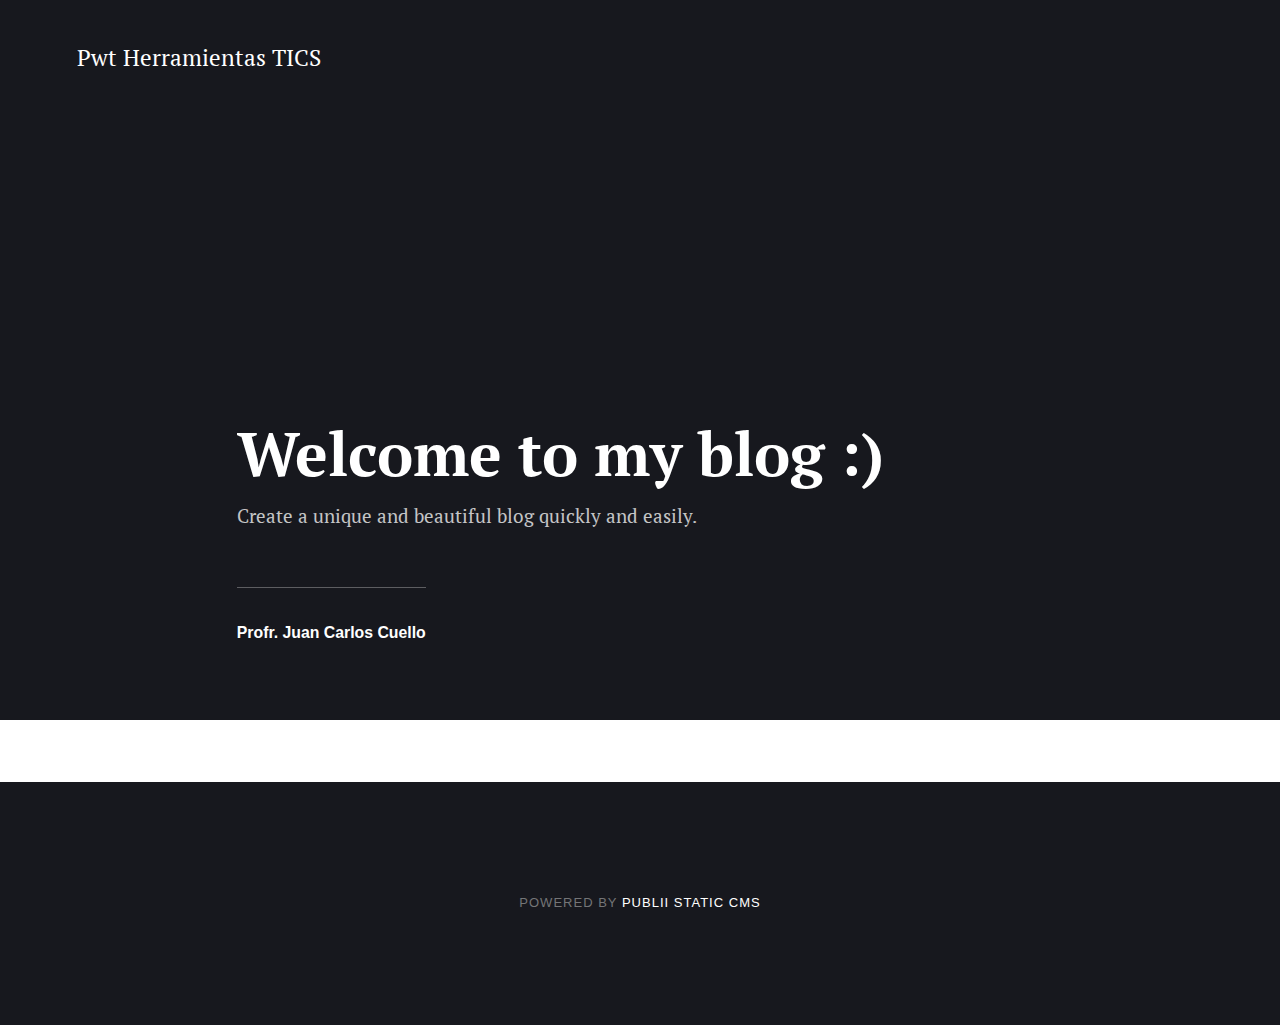
==== index.html @ ab196bc4 "Updated from Publii" ====
<!DOCTYPE html><html lang="es"><head><meta charset="utf-8"><meta http-equiv="X-UA-Compatible" content="IE=edge"><meta name="viewport" content="width=device-width,initial-scale=1"><title>Pwt Herramientas TICS</title><meta name="robots" content="noindex,nofollow"><meta name="generator" content="Publii Open-Source CMS for Static Site"><link rel="amphtml" href="https://pwtherramientastic.github.io/amp/"><link type="application/atom+xml" rel="alternate" href="https://pwtherramientastic.github.io/feed.xml"><meta property="og:title" content="Pwt Herramientas TICS"><meta property="og:site_name" content="Pwt Herramientas TICS"><meta property="og:description" content=""><meta property="og:url" content="https://pwtherramientastic.github.io/"><meta property="og:type" content="website"><link rel="preconnect" href="https://fonts.gstatic.com/" crossorigin><link href="https://fonts.googleapis.com/css?family=PT+Serif:400,700&amp;subset=latin-ext" rel="stylesheet"><style>h1,h2,h3,h4,h5,h6,.btn,[type=button],[type=submit],button,.navbar .navbar__menu li,.navbar_mobile_sidebar .navbar__menu li,.feed__author,.post__tag,.post__share>a span,.post__nav-link>span,.footer{font-family:-apple-system,BlinkMacSystemFont,"Segoe UI",Roboto,Oxygen,Ubuntu,Cantarell,"Fira Sans","Droid Sans","Helvetica Neue",Arial,sans-serif,"Apple Color Emoji","Segoe UI Emoji","Segoe UI Symbol"}body,h1,.h1,blockquote,.search__input,.author__name,.author__info>p,.feed__item h2,.post__nav-link{font-family:'PT Serif',Georgia,"Times New Roman",Times,serif}</style><link rel="stylesheet" href="https://pwtherramientastic.github.io/assets/css/style.css?v=fe16292bf34363d5abb03acaf9f39575"><script type="application/ld+json">{"@context":"http://schema.org","@type":"Organization","name":"Pwt Herramientas TICS","url":"https://pwtherramientastic.github.io/"}</script><script async src="https://pwtherramientastic.github.io/assets/js/lazysizes.min.js?v=147e00ada76b65f2883e072a5f738644"></script></head><body><div class="site-container"><header class="top" id="js-header"><a class="logo" href="https://pwtherramientastic.github.io/">Pwt Herramientas TICS</a><div class="search"><div class="search__overlay js-search-overlay"><div class="search__overlay-inner"><form action="https://pwtherramientastic.github.io/search.html" class="search__form"><input class="search__input js-search-input" type="search" name="q" placeholder="search..." autofocus="autofocus"></form><button class="search__close js-search-close" aria-label="Close">Close</button></div></div><button class="search__btn js-search-btn" aria-label="Search"><svg role="presentation" focusable="false"><use xlink:href="https://pwtherramientastic.github.io/assets/svg/svg-map.svg#search"/></svg></button></div></header><main><div class="hero"><header class="hero__content"><div class="wrapper"><h1>Welcome to my blog :)</h1><p>Create a unique and beautiful blog quickly and easily.</p><div class="post__meta post__meta--author"><a href="https://pwtherramientastic.github.io/authors/profr-juan-carlos-cuello/" class="feed__author invert">Profr. Juan Carlos Cuello</a></div></div></header></div><div class="feed"></div></main><footer class="footer"><div class="footer__copyright">Powered by <a href="https://getpublii.com" target="_blank" rel="nofollow noopener">Publii Static CMS</a></div><button class="footer__bttop js-footer__bttop" aria-label="Back to top"><svg><title>Back to top</title><use xlink:href="https://pwtherramientastic.github.io/assets/svg/svg-map.svg#toparrow"/></svg></button></footer></div><script>window.publiiThemeMenuConfig = {    
        mobileMenuMode: 'sidebar',
        animationSpeed: 300,
        submenuWidth: 'auto',
        doubleClickTime: 500,
        mobileMenuExpandableSubmenus: true, 
        relatedContainerForOverlayMenuSelector: '.top',
   };</script><script defer="defer" src="https://pwtherramientastic.github.io/assets/js/scripts.min.js?v=205f40927e4a45297a0b266e50ad78d5"></script><script>var lazyFeaturedImage=function lazyFeaturedImage(){var b=document.querySelectorAll(".hero__image-img");for(var a=0;a<b.length;a++){var c=b[a];c.addEventListener("lazyloaded",function(f){var d=f.target.parentNode;d.classList.add("hero__image--overlay")})}};lazyFeaturedImage();</script></body></html>
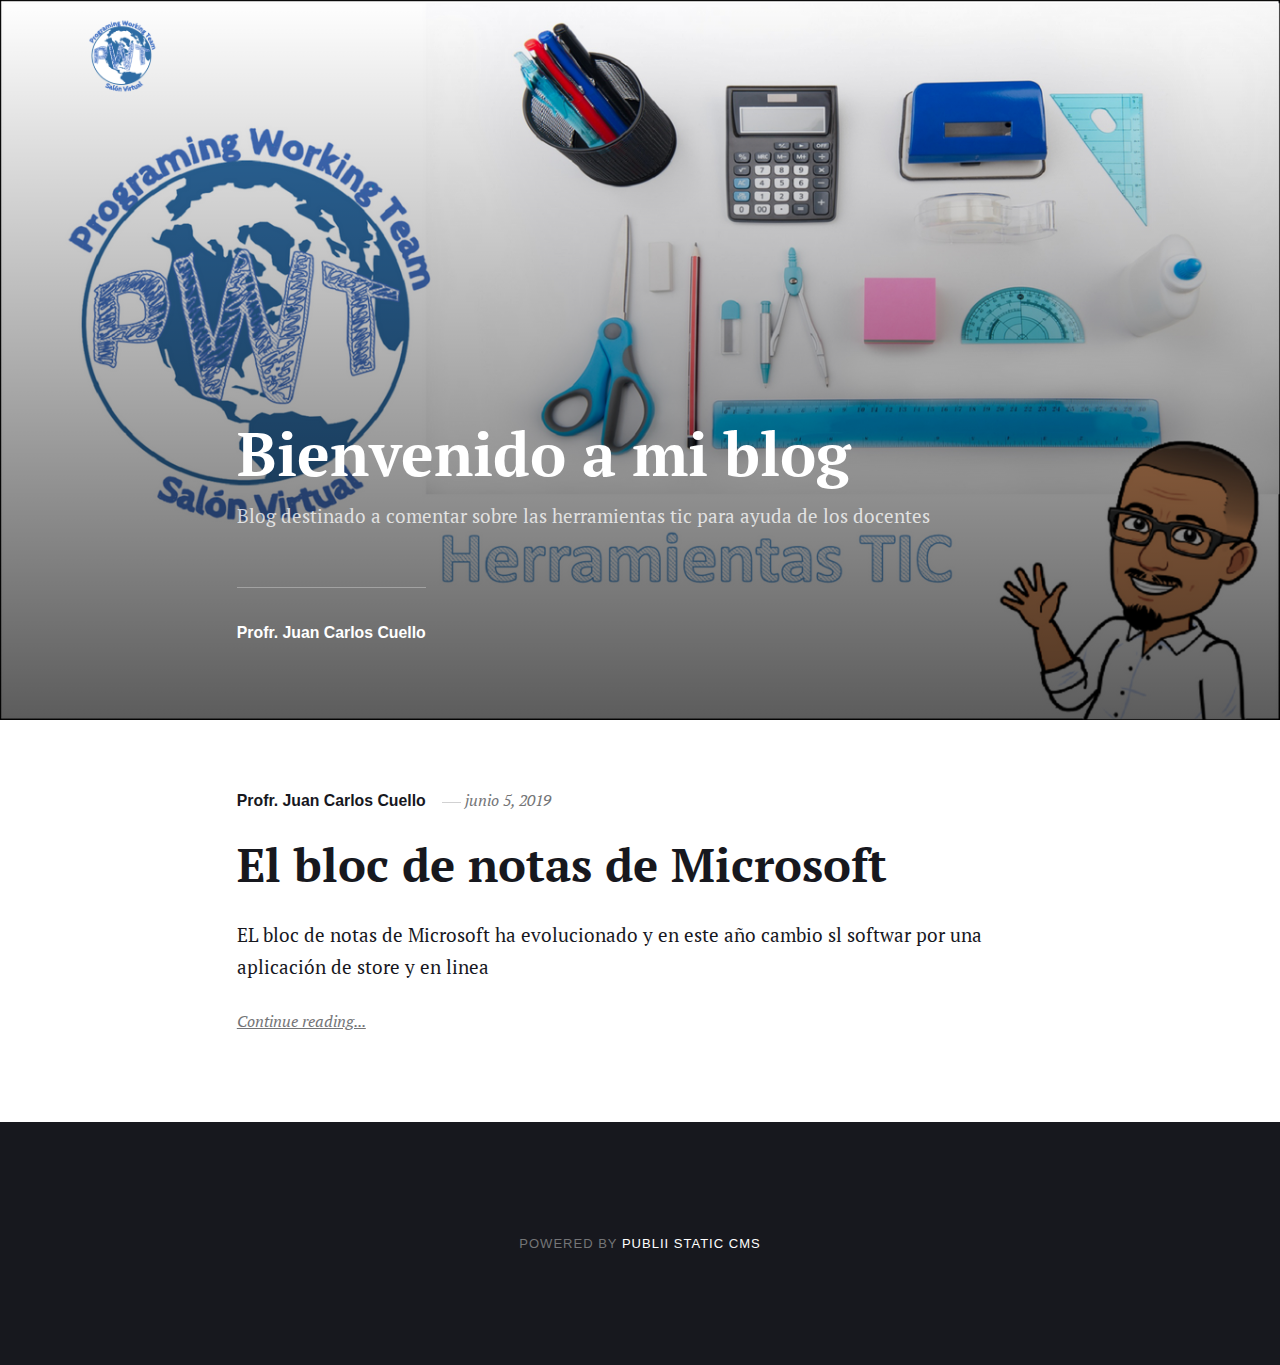
==== commit 823d502c: "Updated from Publii" ====
--- a/index.html
+++ b/index.html
@@ -1,4 +1,4 @@
-<!DOCTYPE html><html lang="es"><head><meta charset="utf-8"><meta http-equiv="X-UA-Compatible" content="IE=edge"><meta name="viewport" content="width=device-width,initial-scale=1"><title>Pwt Herramientas TICS</title><meta name="robots" content="noindex,nofollow"><meta name="generator" content="Publii Open-Source CMS for Static Site"><link rel="amphtml" href="https://pwtherramientastic.github.io/amp/"><link type="application/atom+xml" rel="alternate" href="https://pwtherramientastic.github.io/feed.xml"><meta property="og:title" content="Pwt Herramientas TICS"><meta property="og:site_name" content="Pwt Herramientas TICS"><meta property="og:description" content=""><meta property="og:url" content="https://pwtherramientastic.github.io/"><meta property="og:type" content="website"><link rel="preconnect" href="https://fonts.gstatic.com/" crossorigin><link href="https://fonts.googleapis.com/css?family=PT+Serif:400,700&amp;subset=latin-ext" rel="stylesheet"><style>h1,h2,h3,h4,h5,h6,.btn,[type=button],[type=submit],button,.navbar .navbar__menu li,.navbar_mobile_sidebar .navbar__menu li,.feed__author,.post__tag,.post__share>a span,.post__nav-link>span,.footer{font-family:-apple-system,BlinkMacSystemFont,"Segoe UI",Roboto,Oxygen,Ubuntu,Cantarell,"Fira Sans","Droid Sans","Helvetica Neue",Arial,sans-serif,"Apple Color Emoji","Segoe UI Emoji","Segoe UI Symbol"}body,h1,.h1,blockquote,.search__input,.author__name,.author__info>p,.feed__item h2,.post__nav-link{font-family:'PT Serif',Georgia,"Times New Roman",Times,serif}</style><link rel="stylesheet" href="https://pwtherramientastic.github.io/assets/css/style.css?v=fe16292bf34363d5abb03acaf9f39575"><script type="application/ld+json">{"@context":"http://schema.org","@type":"Organization","name":"Pwt Herramientas TICS","url":"https://pwtherramientastic.github.io/"}</script><script async src="https://pwtherramientastic.github.io/assets/js/lazysizes.min.js?v=147e00ada76b65f2883e072a5f738644"></script></head><body><div class="site-container"><header class="top" id="js-header"><a class="logo" href="https://pwtherramientastic.github.io/">Pwt Herramientas TICS</a><div class="search"><div class="search__overlay js-search-overlay"><div class="search__overlay-inner"><form action="https://pwtherramientastic.github.io/search.html" class="search__form"><input class="search__input js-search-input" type="search" name="q" placeholder="search..." autofocus="autofocus"></form><button class="search__close js-search-close" aria-label="Close">Close</button></div></div><button class="search__btn js-search-btn" aria-label="Search"><svg role="presentation" focusable="false"><use xlink:href="https://pwtherramientastic.github.io/assets/svg/svg-map.svg#search"/></svg></button></div></header><main><div class="hero"><header class="hero__content"><div class="wrapper"><h1>Welcome to my blog :)</h1><p>Create a unique and beautiful blog quickly and easily.</p><div class="post__meta post__meta--author"><a href="https://pwtherramientastic.github.io/authors/profr-juan-carlos-cuello/" class="feed__author invert">Profr. Juan Carlos Cuello</a></div></div></header></div><div class="feed"></div></main><footer class="footer"><div class="footer__copyright">Powered by <a href="https://getpublii.com" target="_blank" rel="nofollow noopener">Publii Static CMS</a></div><button class="footer__bttop js-footer__bttop" aria-label="Back to top"><svg><title>Back to top</title><use xlink:href="https://pwtherramientastic.github.io/assets/svg/svg-map.svg#toparrow"/></svg></button></footer></div><script>window.publiiThemeMenuConfig = {    
+<!DOCTYPE html><html lang="es"><head><meta charset="utf-8"><meta http-equiv="X-UA-Compatible" content="IE=edge"><meta name="viewport" content="width=device-width,initial-scale=1"><title>Pwt Herramientas TICS</title><meta name="robots" content="noindex,nofollow"><meta name="generator" content="Publii Open-Source CMS for Static Site"><link rel="amphtml" href="https://pwtherramientastic.github.io/amp/"><link type="application/atom+xml" rel="alternate" href="https://pwtherramientastic.github.io/feed.xml"><meta property="og:title" content="Pwt Herramientas TICS"><meta property="og:image" content="https://pwtherramientastic.github.io/media/website/Logo-PWT.png"><meta property="og:site_name" content="Pwt Herramientas TICS"><meta property="og:description" content=""><meta property="og:url" content="https://pwtherramientastic.github.io/"><meta property="og:type" content="website"><link rel="preconnect" href="https://fonts.gstatic.com/" crossorigin><link href="https://fonts.googleapis.com/css?family=PT+Serif:400,700&amp;subset=latin-ext" rel="stylesheet"><style>h1,h2,h3,h4,h5,h6,.btn,[type=button],[type=submit],button,.navbar .navbar__menu li,.navbar_mobile_sidebar .navbar__menu li,.feed__author,.post__tag,.post__share>a span,.post__nav-link>span,.footer{font-family:-apple-system,BlinkMacSystemFont,"Segoe UI",Roboto,Oxygen,Ubuntu,Cantarell,"Fira Sans","Droid Sans","Helvetica Neue",Arial,sans-serif,"Apple Color Emoji","Segoe UI Emoji","Segoe UI Symbol"}body,h1,.h1,blockquote,.search__input,.author__name,.author__info>p,.feed__item h2,.post__nav-link{font-family:'PT Serif',Georgia,"Times New Roman",Times,serif}</style><link rel="stylesheet" href="https://pwtherramientastic.github.io/assets/css/style.css?v=75b7ea2cc1e53d8398a0baf6e3d486b5"><script type="application/ld+json">{"@context":"http://schema.org","@type":"Organization","name":"Pwt Herramientas TICS","logo":"https://pwtherramientastic.github.io/media/website/Logo-PWT.png","url":"https://pwtherramientastic.github.io/"}</script><script async src="https://pwtherramientastic.github.io/assets/js/lazysizes.min.js?v=147e00ada76b65f2883e072a5f738644"></script></head><body><div class="site-container"><header class="top" id="js-header"><a class="logo" href="https://pwtherramientastic.github.io/"><img src="https://pwtherramientastic.github.io/media/website/Logo-PWT.png" alt="Pwt Herramientas TICS"></a></header><main><div class="hero"><div class="hero__image"><img class="hero__image-img lazyload" src="https://pwtherramientastic.github.io/media/website/Banner-Herramientas-TIC-1.png" srcset="https://pwtherramientastic.github.io/media/website/responsive/Banner-Herramientas-TIC-1-xs.png 300w, https://pwtherramientastic.github.io/media/website/responsive/Banner-Herramientas-TIC-1-sm.png 480w, https://pwtherramientastic.github.io/media/website/responsive/Banner-Herramientas-TIC-1-md.png 768w, https://pwtherramientastic.github.io/media/website/responsive/Banner-Herramientas-TIC-1-lg.png 1024w, https://pwtherramientastic.github.io/media/website/responsive/Banner-Herramientas-TIC-1-xl.png 1360w, https://pwtherramientastic.github.io/media/website/responsive/Banner-Herramientas-TIC-1-2xl.png 1600w" sizes="(max-width: 1600px) 100vw, 1600px" data-sizes="auto" alt=""></div><header class="hero__content"><div class="wrapper"><h1>Bienvenido a mi blog</h1><p>Blog destinado a comentar sobre las herramientas tic para ayuda de los docentes</p><div class="post__meta post__meta--author"><a href="https://pwtherramientastic.github.io/authors/profr-juan-carlos-cuello/" class="feed__author invert">Profr. Juan Carlos Cuello</a></div></div></header></div><div class="feed"><article class="feed__item"><header class="wrapper"><div class="feed__meta"><a href="https://pwtherramientastic.github.io/authors/profr-juan-carlos-cuello/" class="feed__author invert">Profr. Juan Carlos Cuello</a> <time datetime="2019-06-05T14:47" class="feed__date">junio 5, 2019</time></div><h2><a href="https://pwtherramientastic.github.io/el-bloc-de-notas-de-microsoft.html" class="invert">El bloc de notas de Microsoft</a></h2></header><div class="wrapper"><p>EL bloc de notas de Microsoft ha evolucionado y en este año cambio sl softwar por una aplicación de store y en linea</p><a href="https://pwtherramientastic.github.io/el-bloc-de-notas-de-microsoft.html" class="readmore feed__readmore invert">Continue reading...</a></div></article></div></main><footer class="footer"><div class="footer__copyright">Powered by <a href="https://getpublii.com" target="_blank" rel="nofollow noopener noreferrer">Publii Static CMS</a></div><button class="footer__bttop js-footer__bttop" aria-label="Back to top"><svg><title>Back to top</title><use xlink:href="https://pwtherramientastic.github.io/assets/svg/svg-map.svg#toparrow"/></svg></button></footer></div><script>window.publiiThemeMenuConfig = {    
         mobileMenuMode: 'sidebar',
         animationSpeed: 300,
         submenuWidth: 'auto',
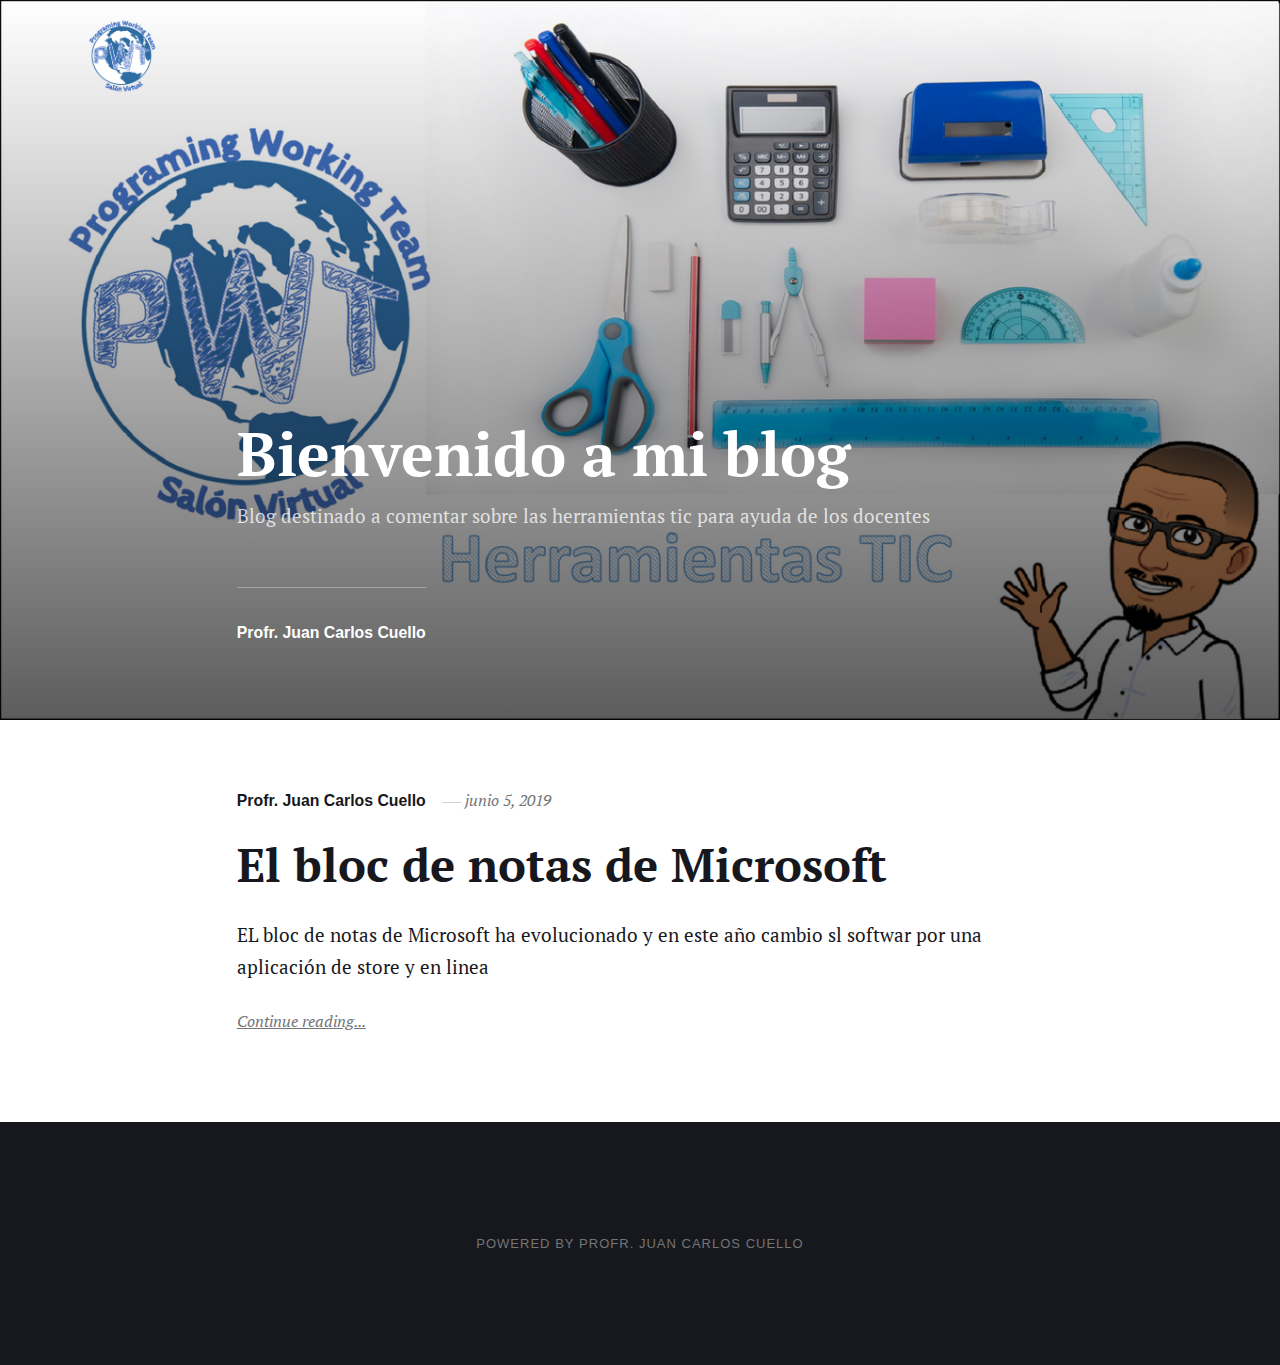
==== commit 07a90da4: "Updated from Publii" ====
--- a/index.html
+++ b/index.html
@@ -1,4 +1,4 @@
-<!DOCTYPE html><html lang="es"><head><meta charset="utf-8"><meta http-equiv="X-UA-Compatible" content="IE=edge"><meta name="viewport" content="width=device-width,initial-scale=1"><title>Pwt Herramientas TICS</title><meta name="robots" content="noindex,nofollow"><meta name="generator" content="Publii Open-Source CMS for Static Site"><link rel="amphtml" href="https://pwtherramientastic.github.io/amp/"><link type="application/atom+xml" rel="alternate" href="https://pwtherramientastic.github.io/feed.xml"><meta property="og:title" content="Pwt Herramientas TICS"><meta property="og:image" content="https://pwtherramientastic.github.io/media/website/Logo-PWT.png"><meta property="og:site_name" content="Pwt Herramientas TICS"><meta property="og:description" content=""><meta property="og:url" content="https://pwtherramientastic.github.io/"><meta property="og:type" content="website"><link rel="preconnect" href="https://fonts.gstatic.com/" crossorigin><link href="https://fonts.googleapis.com/css?family=PT+Serif:400,700&amp;subset=latin-ext" rel="stylesheet"><style>h1,h2,h3,h4,h5,h6,.btn,[type=button],[type=submit],button,.navbar .navbar__menu li,.navbar_mobile_sidebar .navbar__menu li,.feed__author,.post__tag,.post__share>a span,.post__nav-link>span,.footer{font-family:-apple-system,BlinkMacSystemFont,"Segoe UI",Roboto,Oxygen,Ubuntu,Cantarell,"Fira Sans","Droid Sans","Helvetica Neue",Arial,sans-serif,"Apple Color Emoji","Segoe UI Emoji","Segoe UI Symbol"}body,h1,.h1,blockquote,.search__input,.author__name,.author__info>p,.feed__item h2,.post__nav-link{font-family:'PT Serif',Georgia,"Times New Roman",Times,serif}</style><link rel="stylesheet" href="https://pwtherramientastic.github.io/assets/css/style.css?v=75b7ea2cc1e53d8398a0baf6e3d486b5"><script type="application/ld+json">{"@context":"http://schema.org","@type":"Organization","name":"Pwt Herramientas TICS","logo":"https://pwtherramientastic.github.io/media/website/Logo-PWT.png","url":"https://pwtherramientastic.github.io/"}</script><script async src="https://pwtherramientastic.github.io/assets/js/lazysizes.min.js?v=147e00ada76b65f2883e072a5f738644"></script></head><body><div class="site-container"><header class="top" id="js-header"><a class="logo" href="https://pwtherramientastic.github.io/"><img src="https://pwtherramientastic.github.io/media/website/Logo-PWT.png" alt="Pwt Herramientas TICS"></a></header><main><div class="hero"><div class="hero__image"><img class="hero__image-img lazyload" src="https://pwtherramientastic.github.io/media/website/Banner-Herramientas-TIC-1.png" srcset="https://pwtherramientastic.github.io/media/website/responsive/Banner-Herramientas-TIC-1-xs.png 300w, https://pwtherramientastic.github.io/media/website/responsive/Banner-Herramientas-TIC-1-sm.png 480w, https://pwtherramientastic.github.io/media/website/responsive/Banner-Herramientas-TIC-1-md.png 768w, https://pwtherramientastic.github.io/media/website/responsive/Banner-Herramientas-TIC-1-lg.png 1024w, https://pwtherramientastic.github.io/media/website/responsive/Banner-Herramientas-TIC-1-xl.png 1360w, https://pwtherramientastic.github.io/media/website/responsive/Banner-Herramientas-TIC-1-2xl.png 1600w" sizes="(max-width: 1600px) 100vw, 1600px" data-sizes="auto" alt=""></div><header class="hero__content"><div class="wrapper"><h1>Bienvenido a mi blog</h1><p>Blog destinado a comentar sobre las herramientas tic para ayuda de los docentes</p><div class="post__meta post__meta--author"><a href="https://pwtherramientastic.github.io/authors/profr-juan-carlos-cuello/" class="feed__author invert">Profr. Juan Carlos Cuello</a></div></div></header></div><div class="feed"><article class="feed__item"><header class="wrapper"><div class="feed__meta"><a href="https://pwtherramientastic.github.io/authors/profr-juan-carlos-cuello/" class="feed__author invert">Profr. Juan Carlos Cuello</a> <time datetime="2019-06-05T14:47" class="feed__date">junio 5, 2019</time></div><h2><a href="https://pwtherramientastic.github.io/el-bloc-de-notas-de-microsoft.html" class="invert">El bloc de notas de Microsoft</a></h2></header><div class="wrapper"><p>EL bloc de notas de Microsoft ha evolucionado y en este año cambio sl softwar por una aplicación de store y en linea</p><a href="https://pwtherramientastic.github.io/el-bloc-de-notas-de-microsoft.html" class="readmore feed__readmore invert">Continue reading...</a></div></article></div></main><footer class="footer"><div class="footer__copyright">Powered by <a href="https://getpublii.com" target="_blank" rel="nofollow noopener noreferrer">Publii Static CMS</a></div><button class="footer__bttop js-footer__bttop" aria-label="Back to top"><svg><title>Back to top</title><use xlink:href="https://pwtherramientastic.github.io/assets/svg/svg-map.svg#toparrow"/></svg></button></footer></div><script>window.publiiThemeMenuConfig = {    
+<!DOCTYPE html><html lang="es"><head><meta charset="utf-8"><meta http-equiv="X-UA-Compatible" content="IE=edge"><meta name="viewport" content="width=device-width,initial-scale=1"><title>Pwt Herramientas TICS</title><meta name="robots" content="noindex,nofollow"><meta name="generator" content="Publii Open-Source CMS for Static Site"><link rel="amphtml" href="https://pwtherramientastic.github.io/amp/"><link type="application/atom+xml" rel="alternate" href="https://pwtherramientastic.github.io/feed.xml"><meta property="og:title" content="Pwt Herramientas TICS"><meta property="og:image" content="https://pwtherramientastic.github.io/media/website/Logo-PWT.png"><meta property="og:site_name" content="Pwt Herramientas TICS"><meta property="og:description" content=""><meta property="og:url" content="https://pwtherramientastic.github.io/"><meta property="og:type" content="website"><link rel="preconnect" href="https://fonts.gstatic.com/" crossorigin><link href="https://fonts.googleapis.com/css?family=PT+Serif:400,700&amp;subset=latin-ext" rel="stylesheet"><style>h1,h2,h3,h4,h5,h6,.btn,[type=button],[type=submit],button,.navbar .navbar__menu li,.navbar_mobile_sidebar .navbar__menu li,.feed__author,.post__tag,.post__share>a span,.post__nav-link>span,.footer{font-family:-apple-system,BlinkMacSystemFont,"Segoe UI",Roboto,Oxygen,Ubuntu,Cantarell,"Fira Sans","Droid Sans","Helvetica Neue",Arial,sans-serif,"Apple Color Emoji","Segoe UI Emoji","Segoe UI Symbol"}body,h1,.h1,blockquote,.search__input,.author__name,.author__info>p,.feed__item h2,.post__nav-link{font-family:'PT Serif',Georgia,"Times New Roman",Times,serif}</style><link rel="stylesheet" href="https://pwtherramientastic.github.io/assets/css/style.css?v=75b7ea2cc1e53d8398a0baf6e3d486b5"><script type="application/ld+json">{"@context":"http://schema.org","@type":"Organization","name":"Pwt Herramientas TICS","logo":"https://pwtherramientastic.github.io/media/website/Logo-PWT.png","url":"https://pwtherramientastic.github.io/"}</script><script async src="https://pwtherramientastic.github.io/assets/js/lazysizes.min.js?v=147e00ada76b65f2883e072a5f738644"></script></head><body><div class="site-container"><header class="top" id="js-header"><a class="logo" href="https://pwtherramientastic.github.io/"><img src="https://pwtherramientastic.github.io/media/website/Logo-PWT.png" alt="Pwt Herramientas TICS"></a></header><main><div class="hero"><div class="hero__image"><img class="hero__image-img lazyload" src="https://pwtherramientastic.github.io/media/website/Banner-Herramientas-TIC-1.png" srcset="https://pwtherramientastic.github.io/media/website/responsive/Banner-Herramientas-TIC-1-xs.png 300w, https://pwtherramientastic.github.io/media/website/responsive/Banner-Herramientas-TIC-1-sm.png 480w, https://pwtherramientastic.github.io/media/website/responsive/Banner-Herramientas-TIC-1-md.png 768w, https://pwtherramientastic.github.io/media/website/responsive/Banner-Herramientas-TIC-1-lg.png 1024w, https://pwtherramientastic.github.io/media/website/responsive/Banner-Herramientas-TIC-1-xl.png 1360w, https://pwtherramientastic.github.io/media/website/responsive/Banner-Herramientas-TIC-1-2xl.png 1600w" sizes="(max-width: 1600px) 100vw, 1600px" data-sizes="auto" alt=""></div><header class="hero__content"><div class="wrapper"><h1>Bienvenido a mi blog</h1><p>Blog destinado a comentar sobre las herramientas tic para ayuda de los docentes</p><div class="post__meta post__meta--author"><a href="https://pwtherramientastic.github.io/authors/profr-juan-carlos-cuello/" class="feed__author invert">Profr. Juan Carlos Cuello</a></div></div></header></div><div class="feed"><article class="feed__item"><header class="wrapper"><div class="feed__meta"><a href="https://pwtherramientastic.github.io/authors/profr-juan-carlos-cuello/" class="feed__author invert">Profr. Juan Carlos Cuello</a> <time datetime="2019-06-05T14:47" class="feed__date">junio 5, 2019</time></div><h2><a href="https://pwtherramientastic.github.io/el-bloc-de-notas-de-microsoft.html" class="invert">El bloc de notas de Microsoft</a></h2></header><div class="wrapper"><p>EL bloc de notas de Microsoft ha evolucionado y en este año cambio sl softwar por una aplicación de store y en linea</p><a href="https://pwtherramientastic.github.io/el-bloc-de-notas-de-microsoft.html" class="readmore feed__readmore invert">Continue reading...</a></div></article></div></main><footer class="footer"><div class="footer__copyright">Powered by Profr. Juan Carlos Cuello</div><button class="footer__bttop js-footer__bttop" aria-label="Back to top"><svg><title>Back to top</title><use xlink:href="https://pwtherramientastic.github.io/assets/svg/svg-map.svg#toparrow"/></svg></button></footer></div><script>window.publiiThemeMenuConfig = {    
         mobileMenuMode: 'sidebar',
         animationSpeed: 300,
         submenuWidth: 'auto',
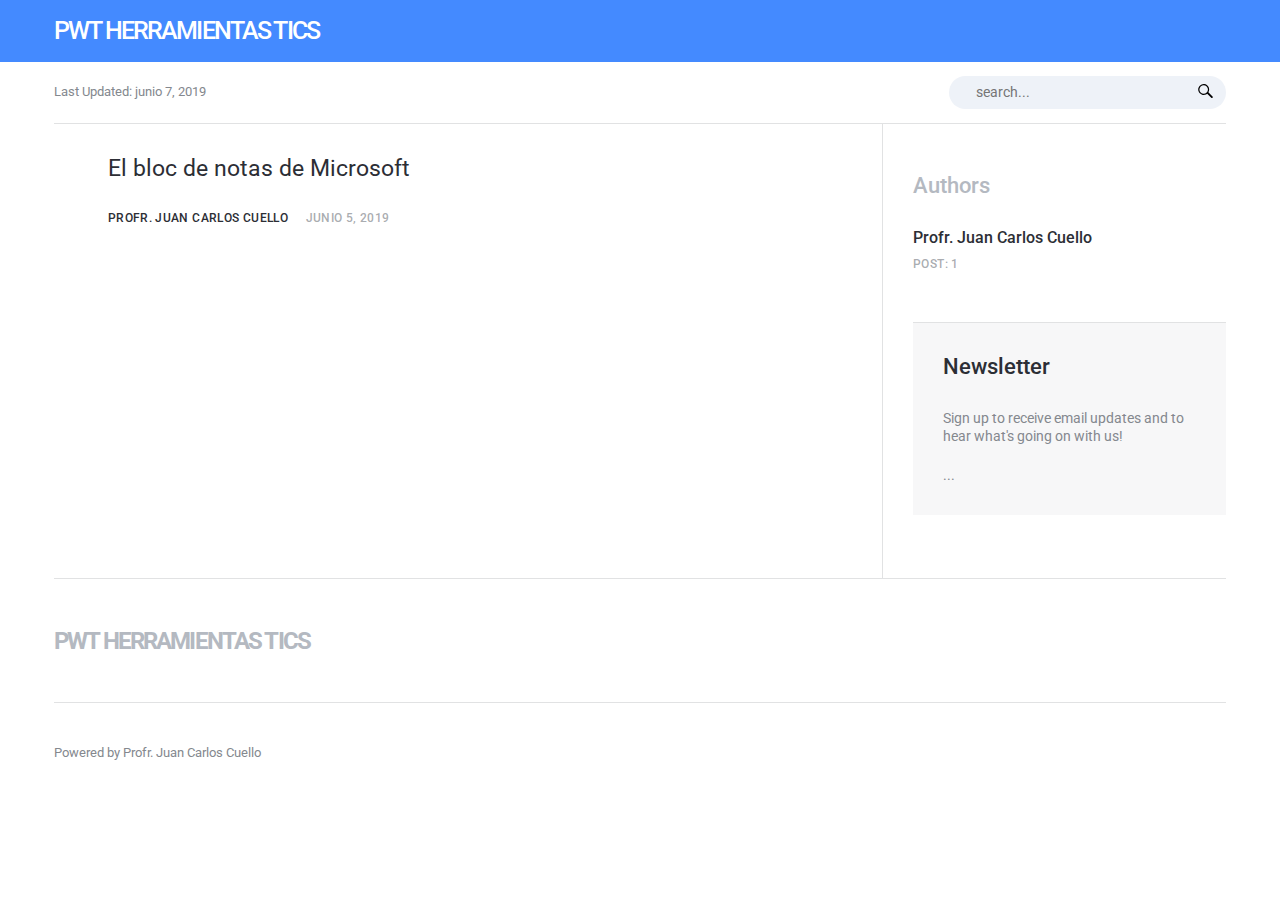
==== commit e6f0bc3f: "Updated from Publii" ====
--- a/index.html
+++ b/index.html
@@ -1,8 +1 @@
-<!DOCTYPE html><html lang="es"><head><meta charset="utf-8"><meta http-equiv="X-UA-Compatible" content="IE=edge"><meta name="viewport" content="width=device-width,initial-scale=1"><title>Pwt Herramientas TICS</title><meta name="robots" content="noindex,nofollow"><meta name="generator" content="Publii Open-Source CMS for Static Site"><link rel="amphtml" href="https://pwtherramientastic.github.io/amp/"><link type="application/atom+xml" rel="alternate" href="https://pwtherramientastic.github.io/feed.xml"><meta property="og:title" content="Pwt Herramientas TICS"><meta property="og:image" content="https://pwtherramientastic.github.io/media/website/Logo-PWT.png"><meta property="og:site_name" content="Pwt Herramientas TICS"><meta property="og:description" content=""><meta property="og:url" content="https://pwtherramientastic.github.io/"><meta property="og:type" content="website"><link rel="preconnect" href="https://fonts.gstatic.com/" crossorigin><link href="https://fonts.googleapis.com/css?family=PT+Serif:400,700&amp;subset=latin-ext" rel="stylesheet"><style>h1,h2,h3,h4,h5,h6,.btn,[type=button],[type=submit],button,.navbar .navbar__menu li,.navbar_mobile_sidebar .navbar__menu li,.feed__author,.post__tag,.post__share>a span,.post__nav-link>span,.footer{font-family:-apple-system,BlinkMacSystemFont,"Segoe UI",Roboto,Oxygen,Ubuntu,Cantarell,"Fira Sans","Droid Sans","Helvetica Neue",Arial,sans-serif,"Apple Color Emoji","Segoe UI Emoji","Segoe UI Symbol"}body,h1,.h1,blockquote,.search__input,.author__name,.author__info>p,.feed__item h2,.post__nav-link{font-family:'PT Serif',Georgia,"Times New Roman",Times,serif}</style><link rel="stylesheet" href="https://pwtherramientastic.github.io/assets/css/style.css?v=75b7ea2cc1e53d8398a0baf6e3d486b5"><script type="application/ld+json">{"@context":"http://schema.org","@type":"Organization","name":"Pwt Herramientas TICS","logo":"https://pwtherramientastic.github.io/media/website/Logo-PWT.png","url":"https://pwtherramientastic.github.io/"}</script><script async src="https://pwtherramientastic.github.io/assets/js/lazysizes.min.js?v=147e00ada76b65f2883e072a5f738644"></script></head><body><div class="site-container"><header class="top" id="js-header"><a class="logo" href="https://pwtherramientastic.github.io/"><img src="https://pwtherramientastic.github.io/media/website/Logo-PWT.png" alt="Pwt Herramientas TICS"></a></header><main><div class="hero"><div class="hero__image"><img class="hero__image-img lazyload" src="https://pwtherramientastic.github.io/media/website/Banner-Herramientas-TIC-1.png" srcset="https://pwtherramientastic.github.io/media/website/responsive/Banner-Herramientas-TIC-1-xs.png 300w, https://pwtherramientastic.github.io/media/website/responsive/Banner-Herramientas-TIC-1-sm.png 480w, https://pwtherramientastic.github.io/media/website/responsive/Banner-Herramientas-TIC-1-md.png 768w, https://pwtherramientastic.github.io/media/website/responsive/Banner-Herramientas-TIC-1-lg.png 1024w, https://pwtherramientastic.github.io/media/website/responsive/Banner-Herramientas-TIC-1-xl.png 1360w, https://pwtherramientastic.github.io/media/website/responsive/Banner-Herramientas-TIC-1-2xl.png 1600w" sizes="(max-width: 1600px) 100vw, 1600px" data-sizes="auto" alt=""></div><header class="hero__content"><div class="wrapper"><h1>Bienvenido a mi blog</h1><p>Blog destinado a comentar sobre las herramientas tic para ayuda de los docentes</p><div class="post__meta post__meta--author"><a href="https://pwtherramientastic.github.io/authors/profr-juan-carlos-cuello/" class="feed__author invert">Profr. Juan Carlos Cuello</a></div></div></header></div><div class="feed"><article class="feed__item"><header class="wrapper"><div class="feed__meta"><a href="https://pwtherramientastic.github.io/authors/profr-juan-carlos-cuello/" class="feed__author invert">Profr. Juan Carlos Cuello</a> <time datetime="2019-06-05T14:47" class="feed__date">junio 5, 2019</time></div><h2><a href="https://pwtherramientastic.github.io/el-bloc-de-notas-de-microsoft.html" class="invert">El bloc de notas de Microsoft</a></h2></header><div class="wrapper"><p>EL bloc de notas de Microsoft ha evolucionado y en este año cambio sl softwar por una aplicación de store y en linea</p><a href="https://pwtherramientastic.github.io/el-bloc-de-notas-de-microsoft.html" class="readmore feed__readmore invert">Continue reading...</a></div></article></div></main><footer class="footer"><div class="footer__copyright">Powered by Profr. Juan Carlos Cuello</div><button class="footer__bttop js-footer__bttop" aria-label="Back to top"><svg><title>Back to top</title><use xlink:href="https://pwtherramientastic.github.io/assets/svg/svg-map.svg#toparrow"/></svg></button></footer></div><script>window.publiiThemeMenuConfig = {    
-        mobileMenuMode: 'sidebar',
-        animationSpeed: 300,
-        submenuWidth: 'auto',
-        doubleClickTime: 500,
-        mobileMenuExpandableSubmenus: true, 
-        relatedContainerForOverlayMenuSelector: '.top',
-   };</script><script defer="defer" src="https://pwtherramientastic.github.io/assets/js/scripts.min.js?v=205f40927e4a45297a0b266e50ad78d5"></script><script>var lazyFeaturedImage=function lazyFeaturedImage(){var b=document.querySelectorAll(".hero__image-img");for(var a=0;a<b.length;a++){var c=b[a];c.addEventListener("lazyloaded",function(f){var d=f.target.parentNode;d.classList.add("hero__image--overlay")})}};lazyFeaturedImage();</script></body></html>+<!DOCTYPE html><html lang="es"><head><meta charset="utf-8"><meta http-equiv="X-UA-Compatible" content="IE=edge"><meta name="viewport" content="width=device-width,initial-scale=1"><title>Pwt Herramientas TICS</title><meta name="robots" content="noindex,nofollow"><meta name="generator" content="Publii Open-Source CMS for Static Site"><link rel="amphtml" href="https://pwtherramientastic.github.io/amp/"><link type="application/atom+xml" rel="alternate" href="https://pwtherramientastic.github.io/feed.xml"><meta property="og:title" content="Pwt Herramientas TICS"><meta property="og:site_name" content="Pwt Herramientas TICS"><meta property="og:description" content=""><meta property="og:url" content="https://pwtherramientastic.github.io/"><meta property="og:type" content="website"><link rel="preconnect" href="https://fonts.gstatic.com/" crossorigin><link href="https://fonts.googleapis.com/css?family=Roboto:400,500&amp;subset=latin-ext" rel="stylesheet"><link rel="stylesheet" href="https://pwtherramientastic.github.io/assets/css/style.css?v=1083d802e3f46e75f95035fd641fe7af"><script type="application/ld+json">{"@context":"http://schema.org","@type":"Organization","name":"Pwt Herramientas TICS","url":"https://pwtherramientastic.github.io/"}</script><script async src="https://pwtherramientastic.github.io/assets/js/lazysizes.min.js?v=2b604cc54166522c287f131ead6e4d44"></script></head><body><header class="topbar js-top is-sticky"><div class="topbar__inner"><a class="logo" href="https://pwtherramientastic.github.io/">Pwt Herramientas TICS</a></div></header><div class="content"><div class="infobar"><div class="infobar__update">Last Updated: <time datetime="2019-06-07T20:27">junio 7, 2019</time></div><div class="infobar__search"><form action="https://pwtherramientastic.github.io/search.html"><input type="search" name="q" placeholder=" search..."></form></div></div><main class="main cat cat--layout-2col-1-4"><article class="cat__item"><div class="cat__item-inner"><a href="https://pwtherramientastic.github.io/el-bloc-de-notas-de-microsoft.html" class="cat__item-image-link" style="padding-bottom: calc(/ * 100%)"><img class="lazyload cat__item-image" src="" data-srcset="" data-sizes="auto" data-expand="300" alt=""></a><header class="u-header"><h2><a href="https://pwtherramientastic.github.io/el-bloc-de-notas-de-microsoft.html">El bloc de notas de Microsoft</a></h2><div class="u-header__meta u-small"><div><a href="https://pwtherramientastic.github.io/authors/profr-juan-carlos-cuello/" title="Profr. Juan Carlos Cuello">Profr. Juan Carlos Cuello</a> <time datetime="2019-06-05T14:47">junio 5, 2019</time></div></div></header></div></article></main><div class="sidebar"><section class="box"><h3 class="box__title">Authors</h3><ul class="authors"><li><div><a href="https://pwtherramientastic.github.io/authors/profr-juan-carlos-cuello/" class="authors__title">Profr. Juan Carlos Cuello</a> <span class="u-small">Post: 1</span></div></li></ul></section><section class="newsletter box box--gray"><h3 class="box__title">Newsletter</h3><p class="newsletter__description">Sign up to receive email updates and to hear what's going on with us!</p><form>...</form></section></div><footer class="footer"><a class="footer__logo" href="https://pwtherramientastic.github.io/">Pwt Herramientas TICS</a><nav><ul class="footer__nav"></ul></nav><div class="footer__copyright">Powered by Profr. Juan Carlos Cuello</div></footer></div><script defer="defer" src="https://pwtherramientastic.github.io/assets/js/jquery-3.2.1.slim.min.js?v=f307ecc7f6353949f03c06ffa70652a2"></script><script defer="defer" src="https://pwtherramientastic.github.io/assets/js/scripts.min.js?v=07b53ae91f8045eab042a695e4a26034"></script></body></html>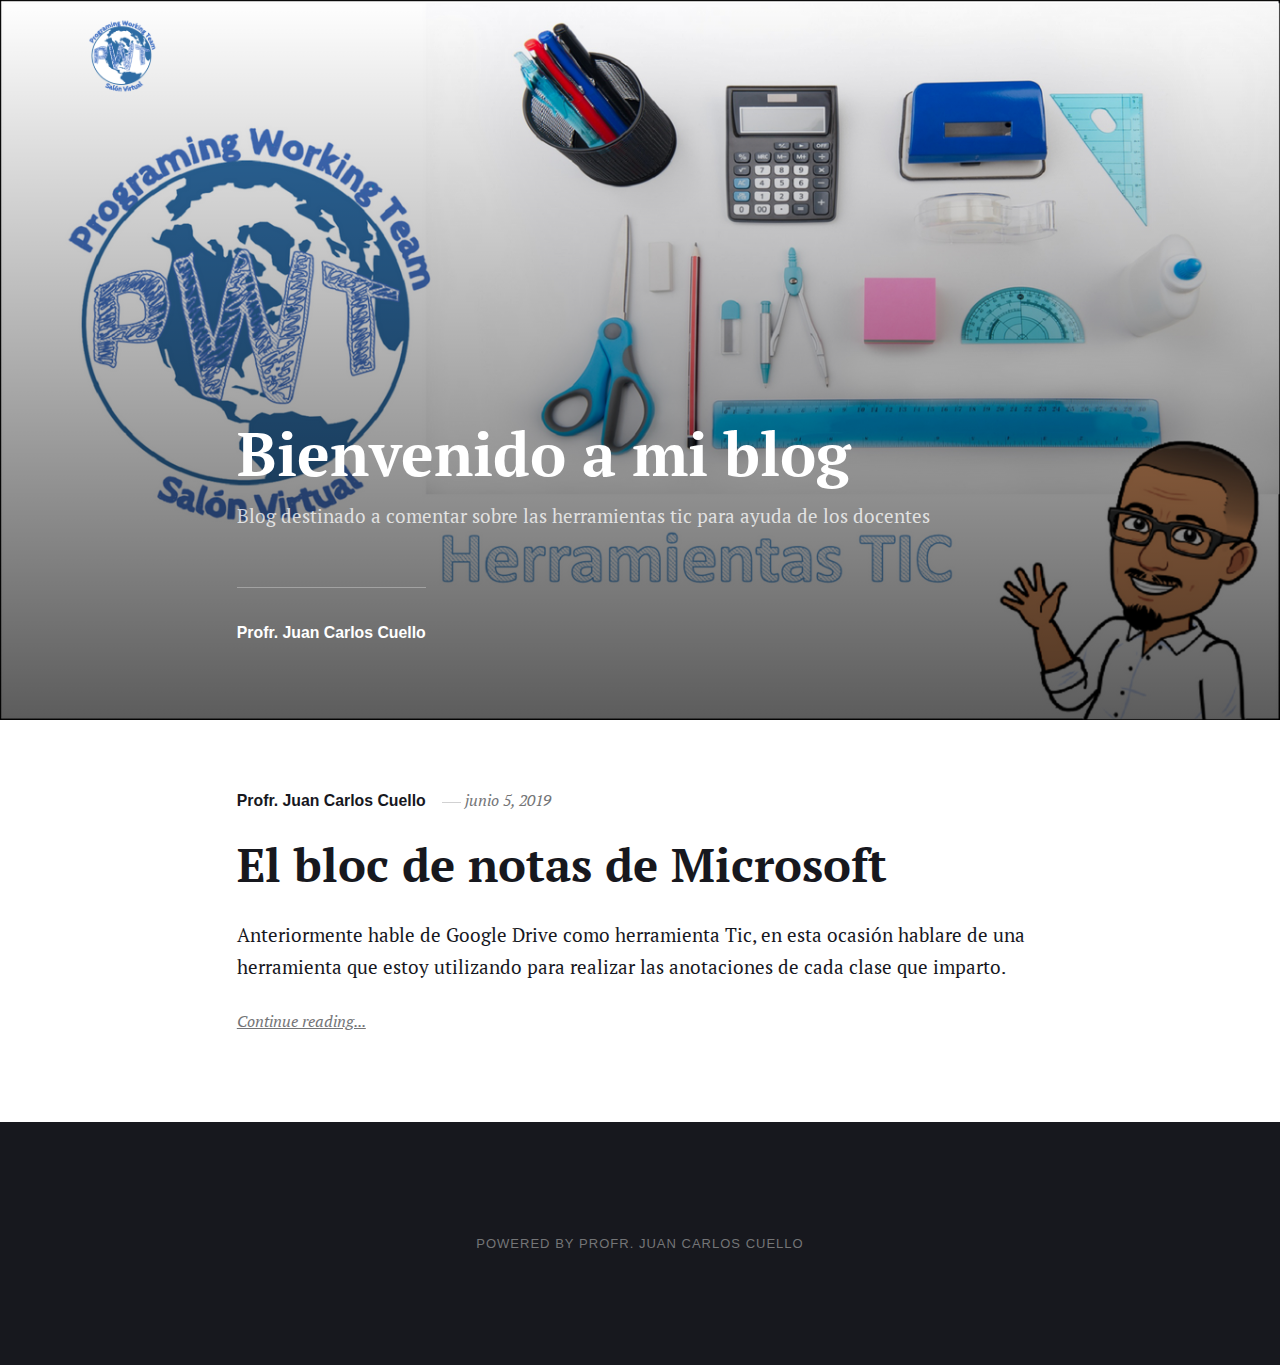
==== commit ae121468: "Updated from Publii" ====
--- a/index.html
+++ b/index.html
@@ -1 +1,8 @@
-<!DOCTYPE html><html lang="es"><head><meta charset="utf-8"><meta http-equiv="X-UA-Compatible" content="IE=edge"><meta name="viewport" content="width=device-width,initial-scale=1"><title>Pwt Herramientas TICS</title><meta name="robots" content="noindex,nofollow"><meta name="generator" content="Publii Open-Source CMS for Static Site"><link rel="amphtml" href="https://pwtherramientastic.github.io/amp/"><link type="application/atom+xml" rel="alternate" href="https://pwtherramientastic.github.io/feed.xml"><meta property="og:title" content="Pwt Herramientas TICS"><meta property="og:site_name" content="Pwt Herramientas TICS"><meta property="og:description" content=""><meta property="og:url" content="https://pwtherramientastic.github.io/"><meta property="og:type" content="website"><link rel="preconnect" href="https://fonts.gstatic.com/" crossorigin><link href="https://fonts.googleapis.com/css?family=Roboto:400,500&amp;subset=latin-ext" rel="stylesheet"><link rel="stylesheet" href="https://pwtherramientastic.github.io/assets/css/style.css?v=1083d802e3f46e75f95035fd641fe7af"><script type="application/ld+json">{"@context":"http://schema.org","@type":"Organization","name":"Pwt Herramientas TICS","url":"https://pwtherramientastic.github.io/"}</script><script async src="https://pwtherramientastic.github.io/assets/js/lazysizes.min.js?v=2b604cc54166522c287f131ead6e4d44"></script></head><body><header class="topbar js-top is-sticky"><div class="topbar__inner"><a class="logo" href="https://pwtherramientastic.github.io/">Pwt Herramientas TICS</a></div></header><div class="content"><div class="infobar"><div class="infobar__update">Last Updated: <time datetime="2019-06-07T20:27">junio 7, 2019</time></div><div class="infobar__search"><form action="https://pwtherramientastic.github.io/search.html"><input type="search" name="q" placeholder=" search..."></form></div></div><main class="main cat cat--layout-2col-1-4"><article class="cat__item"><div class="cat__item-inner"><a href="https://pwtherramientastic.github.io/el-bloc-de-notas-de-microsoft.html" class="cat__item-image-link" style="padding-bottom: calc(/ * 100%)"><img class="lazyload cat__item-image" src="" data-srcset="" data-sizes="auto" data-expand="300" alt=""></a><header class="u-header"><h2><a href="https://pwtherramientastic.github.io/el-bloc-de-notas-de-microsoft.html">El bloc de notas de Microsoft</a></h2><div class="u-header__meta u-small"><div><a href="https://pwtherramientastic.github.io/authors/profr-juan-carlos-cuello/" title="Profr. Juan Carlos Cuello">Profr. Juan Carlos Cuello</a> <time datetime="2019-06-05T14:47">junio 5, 2019</time></div></div></header></div></article></main><div class="sidebar"><section class="box"><h3 class="box__title">Authors</h3><ul class="authors"><li><div><a href="https://pwtherramientastic.github.io/authors/profr-juan-carlos-cuello/" class="authors__title">Profr. Juan Carlos Cuello</a> <span class="u-small">Post: 1</span></div></li></ul></section><section class="newsletter box box--gray"><h3 class="box__title">Newsletter</h3><p class="newsletter__description">Sign up to receive email updates and to hear what's going on with us!</p><form>...</form></section></div><footer class="footer"><a class="footer__logo" href="https://pwtherramientastic.github.io/">Pwt Herramientas TICS</a><nav><ul class="footer__nav"></ul></nav><div class="footer__copyright">Powered by Profr. Juan Carlos Cuello</div></footer></div><script defer="defer" src="https://pwtherramientastic.github.io/assets/js/jquery-3.2.1.slim.min.js?v=f307ecc7f6353949f03c06ffa70652a2"></script><script defer="defer" src="https://pwtherramientastic.github.io/assets/js/scripts.min.js?v=07b53ae91f8045eab042a695e4a26034"></script></body></html>+<!DOCTYPE html><html lang="es"><head><meta charset="utf-8"><meta http-equiv="X-UA-Compatible" content="IE=edge"><meta name="viewport" content="width=device-width,initial-scale=1"><title>Pwt Herramientas TICS</title><meta name="robots" content="noindex,nofollow"><meta name="generator" content="Publii Open-Source CMS for Static Site"><link rel="amphtml" href="https://pwtherramientastic.github.io/amp/"><link type="application/atom+xml" rel="alternate" href="https://pwtherramientastic.github.io/feed.xml"><meta property="og:title" content="Pwt Herramientas TICS"><meta property="og:image" content="https://pwtherramientastic.github.io/media/website/Logo-PWT.png"><meta property="og:site_name" content="Pwt Herramientas TICS"><meta property="og:description" content=""><meta property="og:url" content="https://pwtherramientastic.github.io/"><meta property="og:type" content="website"><link rel="preconnect" href="https://fonts.gstatic.com/" crossorigin><link href="https://fonts.googleapis.com/css?family=PT+Serif:400,700&amp;subset=latin-ext" rel="stylesheet"><style>h1,h2,h3,h4,h5,h6,.btn,[type=button],[type=submit],button,.navbar .navbar__menu li,.navbar_mobile_sidebar .navbar__menu li,.feed__author,.post__tag,.post__share>a span,.post__nav-link>span,.footer{font-family:-apple-system,BlinkMacSystemFont,"Segoe UI",Roboto,Oxygen,Ubuntu,Cantarell,"Fira Sans","Droid Sans","Helvetica Neue",Arial,sans-serif,"Apple Color Emoji","Segoe UI Emoji","Segoe UI Symbol"}body,h1,.h1,blockquote,.search__input,.author__name,.author__info>p,.feed__item h2,.post__nav-link{font-family:'PT Serif',Georgia,"Times New Roman",Times,serif}</style><link rel="stylesheet" href="https://pwtherramientastic.github.io/assets/css/style.css?v=fa6dc60b397dae59914c7568ed177ca9"><script type="application/ld+json">{"@context":"http://schema.org","@type":"Organization","name":"Pwt Herramientas TICS","logo":"https://pwtherramientastic.github.io/media/website/Logo-PWT.png","url":"https://pwtherramientastic.github.io/"}</script><script async src="https://pwtherramientastic.github.io/assets/js/lazysizes.min.js?v=147e00ada76b65f2883e072a5f738644"></script></head><body><div class="site-container"><header class="top" id="js-header"><a class="logo" href="https://pwtherramientastic.github.io/"><img src="https://pwtherramientastic.github.io/media/website/Logo-PWT.png" alt="Pwt Herramientas TICS"></a></header><main><div class="hero"><div class="hero__image"><img class="hero__image-img lazyload" src="https://pwtherramientastic.github.io/media/website/Banner-Herramientas-TIC-1.png" srcset="https://pwtherramientastic.github.io/media/website/responsive/Banner-Herramientas-TIC-1-xs.png 300w, https://pwtherramientastic.github.io/media/website/responsive/Banner-Herramientas-TIC-1-sm.png 480w, https://pwtherramientastic.github.io/media/website/responsive/Banner-Herramientas-TIC-1-md.png 768w, https://pwtherramientastic.github.io/media/website/responsive/Banner-Herramientas-TIC-1-lg.png 1024w, https://pwtherramientastic.github.io/media/website/responsive/Banner-Herramientas-TIC-1-xl.png 1360w, https://pwtherramientastic.github.io/media/website/responsive/Banner-Herramientas-TIC-1-2xl.png 1600w" sizes="(max-width: 1600px) 100vw, 1600px" data-sizes="auto" alt=""></div><header class="hero__content"><div class="wrapper"><h1>Bienvenido a mi blog</h1><p>Blog destinado a comentar sobre las herramientas tic para ayuda de los docentes</p><div class="post__meta post__meta--author"><a href="https://pwtherramientastic.github.io/authors/profr-juan-carlos-cuello/" class="feed__author invert">Profr. Juan Carlos Cuello</a></div></div></header></div><div class="feed"><article class="feed__item"><header class="wrapper"><div class="feed__meta"><a href="https://pwtherramientastic.github.io/authors/profr-juan-carlos-cuello/" class="feed__author invert">Profr. Juan Carlos Cuello</a> <time datetime="2019-06-05T14:47" class="feed__date">junio 5, 2019</time></div><h2><a href="https://pwtherramientastic.github.io/el-bloc-de-notas-de-microsoft.html" class="invert">El bloc de notas de Microsoft</a></h2></header><div class="wrapper"><p>Anteriormente hable de Google Drive como herramienta Tic, en esta ocasión hablare de una herramienta que estoy utilizando para realizar las anotaciones de cada clase que imparto.</p><a href="https://pwtherramientastic.github.io/el-bloc-de-notas-de-microsoft.html" class="readmore feed__readmore invert">Continue reading...</a></div></article></div></main><footer class="footer"><div class="footer__copyright">Powered by Profr. Juan Carlos Cuello</div><button class="footer__bttop js-footer__bttop" aria-label="Back to top"><svg><title>Back to top</title><use xlink:href="https://pwtherramientastic.github.io/assets/svg/svg-map.svg#toparrow"/></svg></button></footer></div><script>window.publiiThemeMenuConfig = {    
+        mobileMenuMode: 'sidebar',
+        animationSpeed: 300,
+        submenuWidth: 'auto',
+        doubleClickTime: 500,
+        mobileMenuExpandableSubmenus: true, 
+        relatedContainerForOverlayMenuSelector: '.top',
+   };</script><script defer="defer" src="https://pwtherramientastic.github.io/assets/js/scripts.min.js?v=205f40927e4a45297a0b266e50ad78d5"></script><script>var lazyFeaturedImage=function lazyFeaturedImage(){var b=document.querySelectorAll(".hero__image-img");for(var a=0;a<b.length;a++){var c=b[a];c.addEventListener("lazyloaded",function(f){var d=f.target.parentNode;d.classList.add("hero__image--overlay")})}};lazyFeaturedImage();</script></body></html>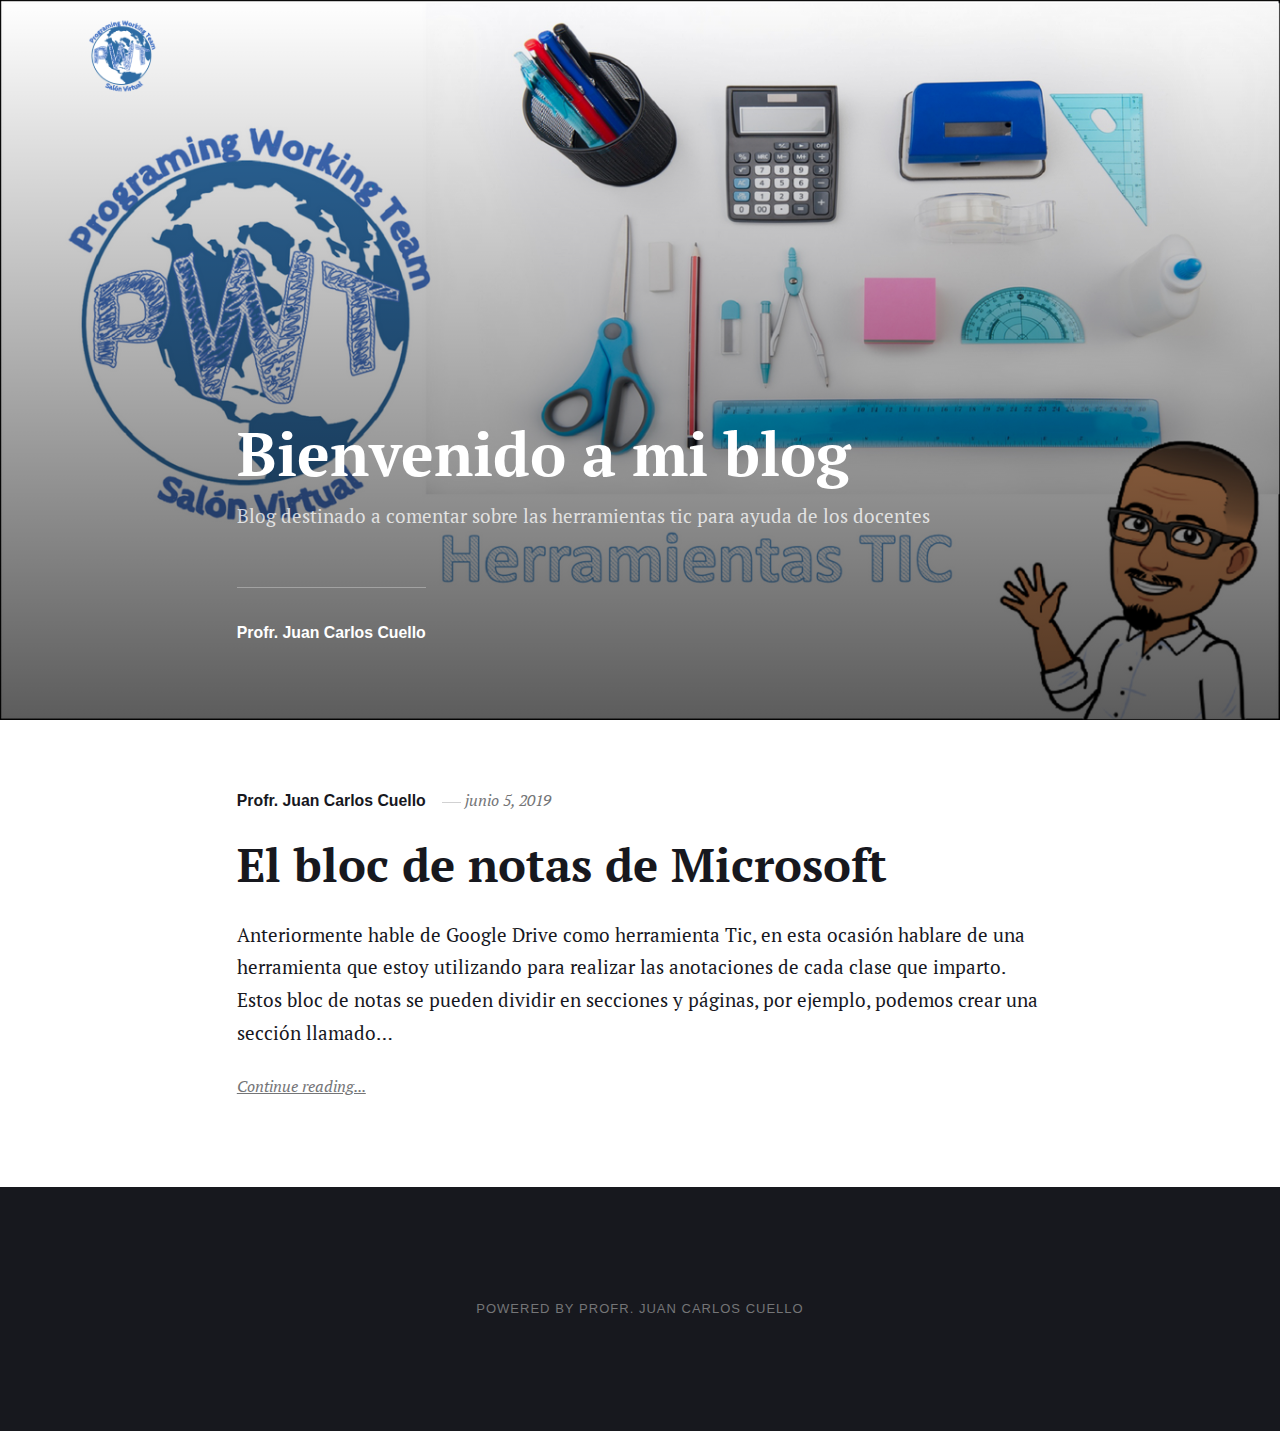
==== commit 37623259: "Updated from Publii" ====
--- a/index.html
+++ b/index.html
@@ -1,4 +1,4 @@
-<!DOCTYPE html><html lang="es"><head><meta charset="utf-8"><meta http-equiv="X-UA-Compatible" content="IE=edge"><meta name="viewport" content="width=device-width,initial-scale=1"><title>Pwt Herramientas TICS</title><meta name="robots" content="noindex,nofollow"><meta name="generator" content="Publii Open-Source CMS for Static Site"><link rel="amphtml" href="https://pwtherramientastic.github.io/amp/"><link type="application/atom+xml" rel="alternate" href="https://pwtherramientastic.github.io/feed.xml"><meta property="og:title" content="Pwt Herramientas TICS"><meta property="og:image" content="https://pwtherramientastic.github.io/media/website/Logo-PWT.png"><meta property="og:site_name" content="Pwt Herramientas TICS"><meta property="og:description" content=""><meta property="og:url" content="https://pwtherramientastic.github.io/"><meta property="og:type" content="website"><link rel="preconnect" href="https://fonts.gstatic.com/" crossorigin><link href="https://fonts.googleapis.com/css?family=PT+Serif:400,700&amp;subset=latin-ext" rel="stylesheet"><style>h1,h2,h3,h4,h5,h6,.btn,[type=button],[type=submit],button,.navbar .navbar__menu li,.navbar_mobile_sidebar .navbar__menu li,.feed__author,.post__tag,.post__share>a span,.post__nav-link>span,.footer{font-family:-apple-system,BlinkMacSystemFont,"Segoe UI",Roboto,Oxygen,Ubuntu,Cantarell,"Fira Sans","Droid Sans","Helvetica Neue",Arial,sans-serif,"Apple Color Emoji","Segoe UI Emoji","Segoe UI Symbol"}body,h1,.h1,blockquote,.search__input,.author__name,.author__info>p,.feed__item h2,.post__nav-link{font-family:'PT Serif',Georgia,"Times New Roman",Times,serif}</style><link rel="stylesheet" href="https://pwtherramientastic.github.io/assets/css/style.css?v=fa6dc60b397dae59914c7568ed177ca9"><script type="application/ld+json">{"@context":"http://schema.org","@type":"Organization","name":"Pwt Herramientas TICS","logo":"https://pwtherramientastic.github.io/media/website/Logo-PWT.png","url":"https://pwtherramientastic.github.io/"}</script><script async src="https://pwtherramientastic.github.io/assets/js/lazysizes.min.js?v=147e00ada76b65f2883e072a5f738644"></script></head><body><div class="site-container"><header class="top" id="js-header"><a class="logo" href="https://pwtherramientastic.github.io/"><img src="https://pwtherramientastic.github.io/media/website/Logo-PWT.png" alt="Pwt Herramientas TICS"></a></header><main><div class="hero"><div class="hero__image"><img class="hero__image-img lazyload" src="https://pwtherramientastic.github.io/media/website/Banner-Herramientas-TIC-1.png" srcset="https://pwtherramientastic.github.io/media/website/responsive/Banner-Herramientas-TIC-1-xs.png 300w, https://pwtherramientastic.github.io/media/website/responsive/Banner-Herramientas-TIC-1-sm.png 480w, https://pwtherramientastic.github.io/media/website/responsive/Banner-Herramientas-TIC-1-md.png 768w, https://pwtherramientastic.github.io/media/website/responsive/Banner-Herramientas-TIC-1-lg.png 1024w, https://pwtherramientastic.github.io/media/website/responsive/Banner-Herramientas-TIC-1-xl.png 1360w, https://pwtherramientastic.github.io/media/website/responsive/Banner-Herramientas-TIC-1-2xl.png 1600w" sizes="(max-width: 1600px) 100vw, 1600px" data-sizes="auto" alt=""></div><header class="hero__content"><div class="wrapper"><h1>Bienvenido a mi blog</h1><p>Blog destinado a comentar sobre las herramientas tic para ayuda de los docentes</p><div class="post__meta post__meta--author"><a href="https://pwtherramientastic.github.io/authors/profr-juan-carlos-cuello/" class="feed__author invert">Profr. Juan Carlos Cuello</a></div></div></header></div><div class="feed"><article class="feed__item"><header class="wrapper"><div class="feed__meta"><a href="https://pwtherramientastic.github.io/authors/profr-juan-carlos-cuello/" class="feed__author invert">Profr. Juan Carlos Cuello</a> <time datetime="2019-06-05T14:47" class="feed__date">junio 5, 2019</time></div><h2><a href="https://pwtherramientastic.github.io/el-bloc-de-notas-de-microsoft.html" class="invert">El bloc de notas de Microsoft</a></h2></header><div class="wrapper"><p>Anteriormente hable de Google Drive como herramienta Tic, en esta ocasión hablare de una herramienta que estoy utilizando para realizar las anotaciones de cada clase que imparto.</p><a href="https://pwtherramientastic.github.io/el-bloc-de-notas-de-microsoft.html" class="readmore feed__readmore invert">Continue reading...</a></div></article></div></main><footer class="footer"><div class="footer__copyright">Powered by Profr. Juan Carlos Cuello</div><button class="footer__bttop js-footer__bttop" aria-label="Back to top"><svg><title>Back to top</title><use xlink:href="https://pwtherramientastic.github.io/assets/svg/svg-map.svg#toparrow"/></svg></button></footer></div><script>window.publiiThemeMenuConfig = {    
+<!DOCTYPE html><html lang="es"><head><meta charset="utf-8"><meta http-equiv="X-UA-Compatible" content="IE=edge"><meta name="viewport" content="width=device-width,initial-scale=1"><title>Pwt Herramientas TICS</title><meta name="robots" content="noindex,nofollow"><meta name="generator" content="Publii Open-Source CMS for Static Site"><link rel="amphtml" href="https://pwtherramientastic.github.io/amp/"><link type="application/atom+xml" rel="alternate" href="https://pwtherramientastic.github.io/feed.xml"><meta property="og:title" content="Pwt Herramientas TICS"><meta property="og:image" content="https://pwtherramientastic.github.io/media/website/Logo-PWT.png"><meta property="og:site_name" content="Pwt Herramientas TICS"><meta property="og:description" content=""><meta property="og:url" content="https://pwtherramientastic.github.io/"><meta property="og:type" content="website"><link rel="preconnect" href="https://fonts.gstatic.com/" crossorigin><link href="https://fonts.googleapis.com/css?family=PT+Serif:400,700&amp;subset=latin-ext" rel="stylesheet"><style>h1,h2,h3,h4,h5,h6,.btn,[type=button],[type=submit],button,.navbar .navbar__menu li,.navbar_mobile_sidebar .navbar__menu li,.feed__author,.post__tag,.post__share>a span,.post__nav-link>span,.footer{font-family:-apple-system,BlinkMacSystemFont,"Segoe UI",Roboto,Oxygen,Ubuntu,Cantarell,"Fira Sans","Droid Sans","Helvetica Neue",Arial,sans-serif,"Apple Color Emoji","Segoe UI Emoji","Segoe UI Symbol"}body,h1,.h1,blockquote,.search__input,.author__name,.author__info>p,.feed__item h2,.post__nav-link{font-family:'PT Serif',Georgia,"Times New Roman",Times,serif}</style><link rel="stylesheet" href="https://pwtherramientastic.github.io/assets/css/style.css?v=fa6dc60b397dae59914c7568ed177ca9"><script type="application/ld+json">{"@context":"http://schema.org","@type":"Organization","name":"Pwt Herramientas TICS","logo":"https://pwtherramientastic.github.io/media/website/Logo-PWT.png","url":"https://pwtherramientastic.github.io/"}</script><script async src="https://pwtherramientastic.github.io/assets/js/lazysizes.min.js?v=147e00ada76b65f2883e072a5f738644"></script></head><body><div class="site-container"><header class="top" id="js-header"><a class="logo" href="https://pwtherramientastic.github.io/"><img src="https://pwtherramientastic.github.io/media/website/Logo-PWT.png" alt="Pwt Herramientas TICS"></a></header><main><div class="hero"><div class="hero__image"><img class="hero__image-img lazyload" src="https://pwtherramientastic.github.io/media/website/Banner-Herramientas-TIC-1.png" srcset="https://pwtherramientastic.github.io/media/website/responsive/Banner-Herramientas-TIC-1-xs.png 300w, https://pwtherramientastic.github.io/media/website/responsive/Banner-Herramientas-TIC-1-sm.png 480w, https://pwtherramientastic.github.io/media/website/responsive/Banner-Herramientas-TIC-1-md.png 768w, https://pwtherramientastic.github.io/media/website/responsive/Banner-Herramientas-TIC-1-lg.png 1024w, https://pwtherramientastic.github.io/media/website/responsive/Banner-Herramientas-TIC-1-xl.png 1360w, https://pwtherramientastic.github.io/media/website/responsive/Banner-Herramientas-TIC-1-2xl.png 1600w" sizes="(max-width: 1600px) 100vw, 1600px" data-sizes="auto" alt=""></div><header class="hero__content"><div class="wrapper"><h1>Bienvenido a mi blog</h1><p>Blog destinado a comentar sobre las herramientas tic para ayuda de los docentes</p><div class="post__meta post__meta--author"><a href="https://pwtherramientastic.github.io/authors/profr-juan-carlos-cuello/" class="feed__author invert">Profr. Juan Carlos Cuello</a></div></div></header></div><div class="feed"><article class="feed__item"><header class="wrapper"><div class="feed__meta"><a href="https://pwtherramientastic.github.io/authors/profr-juan-carlos-cuello/" class="feed__author invert">Profr. Juan Carlos Cuello</a> <time datetime="2019-06-05T14:47" class="feed__date">junio 5, 2019</time></div><h2><a href="https://pwtherramientastic.github.io/el-bloc-de-notas-de-microsoft.html" class="invert">El bloc de notas de Microsoft</a></h2></header><div class="wrapper"><p>Anteriormente hable de Google Drive como herramienta Tic, en esta ocasión hablare de una herramienta que estoy utilizando para realizar las anotaciones de cada clase que imparto. Estos bloc de notas se pueden dividir en secciones y páginas, por ejemplo, podemos crear una sección llamado&hellip;</p><a href="https://pwtherramientastic.github.io/el-bloc-de-notas-de-microsoft.html" class="readmore feed__readmore invert">Continue reading...</a></div></article></div></main><footer class="footer"><div class="footer__copyright">Powered by Profr. Juan Carlos Cuello</div><button class="footer__bttop js-footer__bttop" aria-label="Back to top"><svg><title>Back to top</title><use xlink:href="https://pwtherramientastic.github.io/assets/svg/svg-map.svg#toparrow"/></svg></button></footer></div><script>window.publiiThemeMenuConfig = {    
         mobileMenuMode: 'sidebar',
         animationSpeed: 300,
         submenuWidth: 'auto',
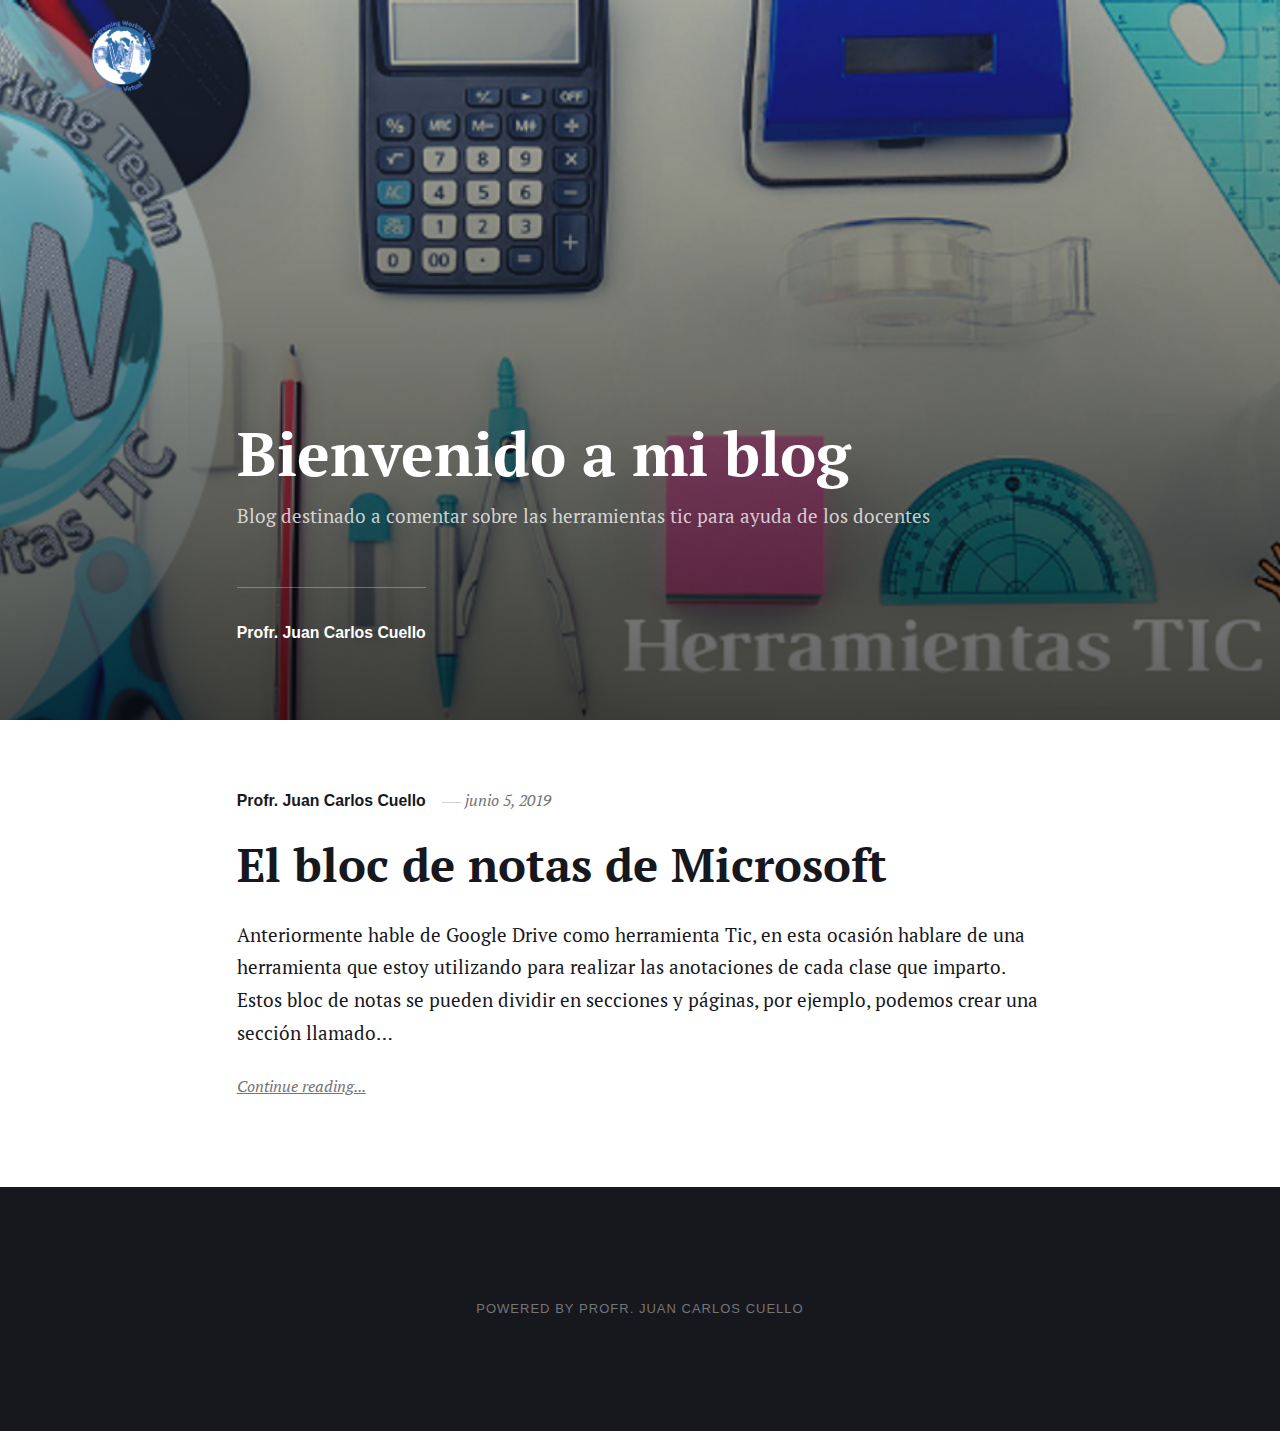
==== commit 14c6cbd3: "Updated from Publii" ====
--- a/index.html
+++ b/index.html
@@ -1,4 +1,4 @@
-<!DOCTYPE html><html lang="es"><head><meta charset="utf-8"><meta http-equiv="X-UA-Compatible" content="IE=edge"><meta name="viewport" content="width=device-width,initial-scale=1"><title>Pwt Herramientas TICS</title><meta name="robots" content="noindex,nofollow"><meta name="generator" content="Publii Open-Source CMS for Static Site"><link rel="amphtml" href="https://pwtherramientastic.github.io/amp/"><link type="application/atom+xml" rel="alternate" href="https://pwtherramientastic.github.io/feed.xml"><meta property="og:title" content="Pwt Herramientas TICS"><meta property="og:image" content="https://pwtherramientastic.github.io/media/website/Logo-PWT.png"><meta property="og:site_name" content="Pwt Herramientas TICS"><meta property="og:description" content=""><meta property="og:url" content="https://pwtherramientastic.github.io/"><meta property="og:type" content="website"><link rel="preconnect" href="https://fonts.gstatic.com/" crossorigin><link href="https://fonts.googleapis.com/css?family=PT+Serif:400,700&amp;subset=latin-ext" rel="stylesheet"><style>h1,h2,h3,h4,h5,h6,.btn,[type=button],[type=submit],button,.navbar .navbar__menu li,.navbar_mobile_sidebar .navbar__menu li,.feed__author,.post__tag,.post__share>a span,.post__nav-link>span,.footer{font-family:-apple-system,BlinkMacSystemFont,"Segoe UI",Roboto,Oxygen,Ubuntu,Cantarell,"Fira Sans","Droid Sans","Helvetica Neue",Arial,sans-serif,"Apple Color Emoji","Segoe UI Emoji","Segoe UI Symbol"}body,h1,.h1,blockquote,.search__input,.author__name,.author__info>p,.feed__item h2,.post__nav-link{font-family:'PT Serif',Georgia,"Times New Roman",Times,serif}</style><link rel="stylesheet" href="https://pwtherramientastic.github.io/assets/css/style.css?v=fa6dc60b397dae59914c7568ed177ca9"><script type="application/ld+json">{"@context":"http://schema.org","@type":"Organization","name":"Pwt Herramientas TICS","logo":"https://pwtherramientastic.github.io/media/website/Logo-PWT.png","url":"https://pwtherramientastic.github.io/"}</script><script async src="https://pwtherramientastic.github.io/assets/js/lazysizes.min.js?v=147e00ada76b65f2883e072a5f738644"></script></head><body><div class="site-container"><header class="top" id="js-header"><a class="logo" href="https://pwtherramientastic.github.io/"><img src="https://pwtherramientastic.github.io/media/website/Logo-PWT.png" alt="Pwt Herramientas TICS"></a></header><main><div class="hero"><div class="hero__image"><img class="hero__image-img lazyload" src="https://pwtherramientastic.github.io/media/website/Banner-Herramientas-TIC-1.png" srcset="https://pwtherramientastic.github.io/media/website/responsive/Banner-Herramientas-TIC-1-xs.png 300w, https://pwtherramientastic.github.io/media/website/responsive/Banner-Herramientas-TIC-1-sm.png 480w, https://pwtherramientastic.github.io/media/website/responsive/Banner-Herramientas-TIC-1-md.png 768w, https://pwtherramientastic.github.io/media/website/responsive/Banner-Herramientas-TIC-1-lg.png 1024w, https://pwtherramientastic.github.io/media/website/responsive/Banner-Herramientas-TIC-1-xl.png 1360w, https://pwtherramientastic.github.io/media/website/responsive/Banner-Herramientas-TIC-1-2xl.png 1600w" sizes="(max-width: 1600px) 100vw, 1600px" data-sizes="auto" alt=""></div><header class="hero__content"><div class="wrapper"><h1>Bienvenido a mi blog</h1><p>Blog destinado a comentar sobre las herramientas tic para ayuda de los docentes</p><div class="post__meta post__meta--author"><a href="https://pwtherramientastic.github.io/authors/profr-juan-carlos-cuello/" class="feed__author invert">Profr. Juan Carlos Cuello</a></div></div></header></div><div class="feed"><article class="feed__item"><header class="wrapper"><div class="feed__meta"><a href="https://pwtherramientastic.github.io/authors/profr-juan-carlos-cuello/" class="feed__author invert">Profr. Juan Carlos Cuello</a> <time datetime="2019-06-05T14:47" class="feed__date">junio 5, 2019</time></div><h2><a href="https://pwtherramientastic.github.io/el-bloc-de-notas-de-microsoft.html" class="invert">El bloc de notas de Microsoft</a></h2></header><div class="wrapper"><p>Anteriormente hable de Google Drive como herramienta Tic, en esta ocasión hablare de una herramienta que estoy utilizando para realizar las anotaciones de cada clase que imparto. Estos bloc de notas se pueden dividir en secciones y páginas, por ejemplo, podemos crear una sección llamado&hellip;</p><a href="https://pwtherramientastic.github.io/el-bloc-de-notas-de-microsoft.html" class="readmore feed__readmore invert">Continue reading...</a></div></article></div></main><footer class="footer"><div class="footer__copyright">Powered by Profr. Juan Carlos Cuello</div><button class="footer__bttop js-footer__bttop" aria-label="Back to top"><svg><title>Back to top</title><use xlink:href="https://pwtherramientastic.github.io/assets/svg/svg-map.svg#toparrow"/></svg></button></footer></div><script>window.publiiThemeMenuConfig = {    
+<!DOCTYPE html><html lang="es"><head><meta charset="utf-8"><meta http-equiv="X-UA-Compatible" content="IE=edge"><meta name="viewport" content="width=device-width,initial-scale=1"><title>Pwt Herramientas TICS</title><meta name="robots" content="noindex,nofollow"><meta name="generator" content="Publii Open-Source CMS for Static Site"><link rel="amphtml" href="https://pwtherramientastic.github.io/amp/"><link type="application/atom+xml" rel="alternate" href="https://pwtherramientastic.github.io/feed.xml"><meta property="og:title" content="Pwt Herramientas TICS"><meta property="og:image" content="https://pwtherramientastic.github.io/media/website/Logo-PWT.png"><meta property="og:site_name" content="Pwt Herramientas TICS"><meta property="og:description" content=""><meta property="og:url" content="https://pwtherramientastic.github.io/"><meta property="og:type" content="website"><link rel="preconnect" href="https://fonts.gstatic.com/" crossorigin><link href="https://fonts.googleapis.com/css?family=PT+Serif:400,700&amp;subset=latin-ext" rel="stylesheet"><style>h1,h2,h3,h4,h5,h6,.btn,[type=button],[type=submit],button,.navbar .navbar__menu li,.navbar_mobile_sidebar .navbar__menu li,.feed__author,.post__tag,.post__share>a span,.post__nav-link>span,.footer{font-family:-apple-system,BlinkMacSystemFont,"Segoe UI",Roboto,Oxygen,Ubuntu,Cantarell,"Fira Sans","Droid Sans","Helvetica Neue",Arial,sans-serif,"Apple Color Emoji","Segoe UI Emoji","Segoe UI Symbol"}body,h1,.h1,blockquote,.search__input,.author__name,.author__info>p,.feed__item h2,.post__nav-link{font-family:'PT Serif',Georgia,"Times New Roman",Times,serif}</style><link rel="stylesheet" href="https://pwtherramientastic.github.io/assets/css/style.css?v=fa6dc60b397dae59914c7568ed177ca9"><script type="application/ld+json">{"@context":"http://schema.org","@type":"Organization","name":"Pwt Herramientas TICS","logo":"https://pwtherramientastic.github.io/media/website/Logo-PWT.png","url":"https://pwtherramientastic.github.io/"}</script><script async src="https://pwtherramientastic.github.io/assets/js/lazysizes.min.js?v=147e00ada76b65f2883e072a5f738644"></script></head><body><div class="site-container"><header class="top" id="js-header"><a class="logo" href="https://pwtherramientastic.github.io/"><img src="https://pwtherramientastic.github.io/media/website/Logo-PWT.png" alt="Pwt Herramientas TICS"></a></header><main><div class="hero"><div class="hero__image"><img class="hero__image-img lazyload" src="https://pwtherramientastic.github.io/media/website/Banner-Facebook-Herramientas-TIC.png" srcset="https://pwtherramientastic.github.io/media/website/responsive/Banner-Facebook-Herramientas-TIC-xs.png 300w, https://pwtherramientastic.github.io/media/website/responsive/Banner-Facebook-Herramientas-TIC-sm.png 480w, https://pwtherramientastic.github.io/media/website/responsive/Banner-Facebook-Herramientas-TIC-md.png 768w, https://pwtherramientastic.github.io/media/website/responsive/Banner-Facebook-Herramientas-TIC-lg.png 1024w, https://pwtherramientastic.github.io/media/website/responsive/Banner-Facebook-Herramientas-TIC-xl.png 1360w, https://pwtherramientastic.github.io/media/website/responsive/Banner-Facebook-Herramientas-TIC-2xl.png 1600w" sizes="(max-width: 1600px) 100vw, 1600px" data-sizes="auto" alt=""></div><header class="hero__content"><div class="wrapper"><h1>Bienvenido a mi blog</h1><p>Blog destinado a comentar sobre las herramientas tic para ayuda de los docentes</p><div class="post__meta post__meta--author"><a href="https://pwtherramientastic.github.io/authors/profr-juan-carlos-cuello/" class="feed__author invert">Profr. Juan Carlos Cuello</a></div></div></header></div><div class="feed"><article class="feed__item"><header class="wrapper"><div class="feed__meta"><a href="https://pwtherramientastic.github.io/authors/profr-juan-carlos-cuello/" class="feed__author invert">Profr. Juan Carlos Cuello</a> <time datetime="2019-06-05T14:47" class="feed__date">junio 5, 2019</time></div><h2><a href="https://pwtherramientastic.github.io/el-bloc-de-notas-de-microsoft.html" class="invert">El bloc de notas de Microsoft</a></h2></header><div class="wrapper"><p>Anteriormente hable de Google Drive como herramienta Tic, en esta ocasión hablare de una herramienta que estoy utilizando para realizar las anotaciones de cada clase que imparto. Estos bloc de notas se pueden dividir en secciones y páginas, por ejemplo, podemos crear una sección llamado&hellip;</p><a href="https://pwtherramientastic.github.io/el-bloc-de-notas-de-microsoft.html" class="readmore feed__readmore invert">Continue reading...</a></div></article></div></main><footer class="footer"><div class="footer__copyright">Powered by Profr. Juan Carlos Cuello</div><button class="footer__bttop js-footer__bttop" aria-label="Back to top"><svg><title>Back to top</title><use xlink:href="https://pwtherramientastic.github.io/assets/svg/svg-map.svg#toparrow"/></svg></button></footer></div><script>window.publiiThemeMenuConfig = {    
         mobileMenuMode: 'sidebar',
         animationSpeed: 300,
         submenuWidth: 'auto',
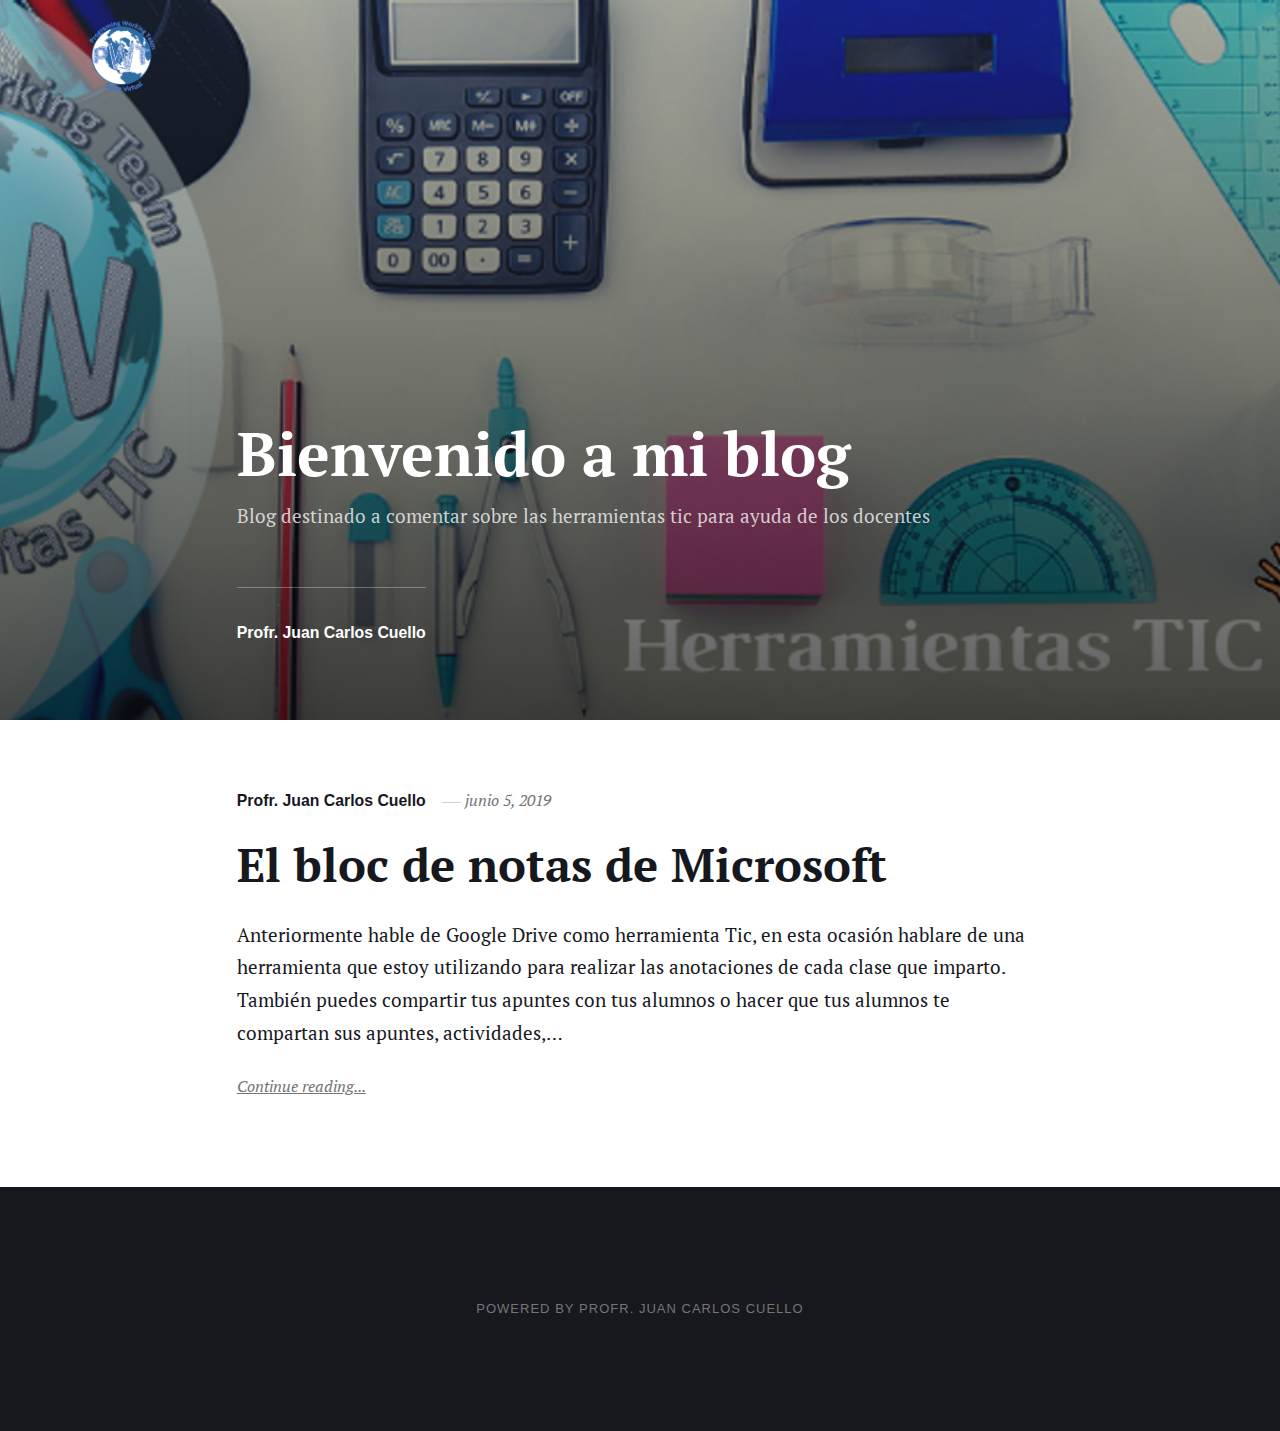
==== commit 4d4c2ba9: "Updated from Publii" ====
--- a/index.html
+++ b/index.html
@@ -1,4 +1,4 @@
-<!DOCTYPE html><html lang="es"><head><meta charset="utf-8"><meta http-equiv="X-UA-Compatible" content="IE=edge"><meta name="viewport" content="width=device-width,initial-scale=1"><title>Pwt Herramientas TICS</title><meta name="robots" content="noindex,nofollow"><meta name="generator" content="Publii Open-Source CMS for Static Site"><link rel="amphtml" href="https://pwtherramientastic.github.io/amp/"><link type="application/atom+xml" rel="alternate" href="https://pwtherramientastic.github.io/feed.xml"><meta property="og:title" content="Pwt Herramientas TICS"><meta property="og:image" content="https://pwtherramientastic.github.io/media/website/Logo-PWT.png"><meta property="og:site_name" content="Pwt Herramientas TICS"><meta property="og:description" content=""><meta property="og:url" content="https://pwtherramientastic.github.io/"><meta property="og:type" content="website"><link rel="preconnect" href="https://fonts.gstatic.com/" crossorigin><link href="https://fonts.googleapis.com/css?family=PT+Serif:400,700&amp;subset=latin-ext" rel="stylesheet"><style>h1,h2,h3,h4,h5,h6,.btn,[type=button],[type=submit],button,.navbar .navbar__menu li,.navbar_mobile_sidebar .navbar__menu li,.feed__author,.post__tag,.post__share>a span,.post__nav-link>span,.footer{font-family:-apple-system,BlinkMacSystemFont,"Segoe UI",Roboto,Oxygen,Ubuntu,Cantarell,"Fira Sans","Droid Sans","Helvetica Neue",Arial,sans-serif,"Apple Color Emoji","Segoe UI Emoji","Segoe UI Symbol"}body,h1,.h1,blockquote,.search__input,.author__name,.author__info>p,.feed__item h2,.post__nav-link{font-family:'PT Serif',Georgia,"Times New Roman",Times,serif}</style><link rel="stylesheet" href="https://pwtherramientastic.github.io/assets/css/style.css?v=fa6dc60b397dae59914c7568ed177ca9"><script type="application/ld+json">{"@context":"http://schema.org","@type":"Organization","name":"Pwt Herramientas TICS","logo":"https://pwtherramientastic.github.io/media/website/Logo-PWT.png","url":"https://pwtherramientastic.github.io/"}</script><script async src="https://pwtherramientastic.github.io/assets/js/lazysizes.min.js?v=147e00ada76b65f2883e072a5f738644"></script></head><body><div class="site-container"><header class="top" id="js-header"><a class="logo" href="https://pwtherramientastic.github.io/"><img src="https://pwtherramientastic.github.io/media/website/Logo-PWT.png" alt="Pwt Herramientas TICS"></a></header><main><div class="hero"><div class="hero__image"><img class="hero__image-img lazyload" src="https://pwtherramientastic.github.io/media/website/Banner-Facebook-Herramientas-TIC.png" srcset="https://pwtherramientastic.github.io/media/website/responsive/Banner-Facebook-Herramientas-TIC-xs.png 300w, https://pwtherramientastic.github.io/media/website/responsive/Banner-Facebook-Herramientas-TIC-sm.png 480w, https://pwtherramientastic.github.io/media/website/responsive/Banner-Facebook-Herramientas-TIC-md.png 768w, https://pwtherramientastic.github.io/media/website/responsive/Banner-Facebook-Herramientas-TIC-lg.png 1024w, https://pwtherramientastic.github.io/media/website/responsive/Banner-Facebook-Herramientas-TIC-xl.png 1360w, https://pwtherramientastic.github.io/media/website/responsive/Banner-Facebook-Herramientas-TIC-2xl.png 1600w" sizes="(max-width: 1600px) 100vw, 1600px" data-sizes="auto" alt=""></div><header class="hero__content"><div class="wrapper"><h1>Bienvenido a mi blog</h1><p>Blog destinado a comentar sobre las herramientas tic para ayuda de los docentes</p><div class="post__meta post__meta--author"><a href="https://pwtherramientastic.github.io/authors/profr-juan-carlos-cuello/" class="feed__author invert">Profr. Juan Carlos Cuello</a></div></div></header></div><div class="feed"><article class="feed__item"><header class="wrapper"><div class="feed__meta"><a href="https://pwtherramientastic.github.io/authors/profr-juan-carlos-cuello/" class="feed__author invert">Profr. Juan Carlos Cuello</a> <time datetime="2019-06-05T14:47" class="feed__date">junio 5, 2019</time></div><h2><a href="https://pwtherramientastic.github.io/el-bloc-de-notas-de-microsoft.html" class="invert">El bloc de notas de Microsoft</a></h2></header><div class="wrapper"><p>Anteriormente hable de Google Drive como herramienta Tic, en esta ocasión hablare de una herramienta que estoy utilizando para realizar las anotaciones de cada clase que imparto. Estos bloc de notas se pueden dividir en secciones y páginas, por ejemplo, podemos crear una sección llamado&hellip;</p><a href="https://pwtherramientastic.github.io/el-bloc-de-notas-de-microsoft.html" class="readmore feed__readmore invert">Continue reading...</a></div></article></div></main><footer class="footer"><div class="footer__copyright">Powered by Profr. Juan Carlos Cuello</div><button class="footer__bttop js-footer__bttop" aria-label="Back to top"><svg><title>Back to top</title><use xlink:href="https://pwtherramientastic.github.io/assets/svg/svg-map.svg#toparrow"/></svg></button></footer></div><script>window.publiiThemeMenuConfig = {    
+<!DOCTYPE html><html lang="es"><head><meta charset="utf-8"><meta http-equiv="X-UA-Compatible" content="IE=edge"><meta name="viewport" content="width=device-width,initial-scale=1"><title>Pwt Herramientas TICS</title><meta name="robots" content="noindex,nofollow"><meta name="generator" content="Publii Open-Source CMS for Static Site"><link rel="amphtml" href="https://pwtherramientastic.github.io/amp/"><link type="application/atom+xml" rel="alternate" href="https://pwtherramientastic.github.io/feed.xml"><meta property="og:title" content="Pwt Herramientas TICS"><meta property="og:image" content="https://pwtherramientastic.github.io/media/website/Logo-PWT.png"><meta property="og:site_name" content="Pwt Herramientas TICS"><meta property="og:description" content=""><meta property="og:url" content="https://pwtherramientastic.github.io/"><meta property="og:type" content="website"><link rel="preconnect" href="https://fonts.gstatic.com/" crossorigin><link href="https://fonts.googleapis.com/css?family=PT+Serif:400,700&amp;subset=latin-ext" rel="stylesheet"><style>h1,h2,h3,h4,h5,h6,.btn,[type=button],[type=submit],button,.navbar .navbar__menu li,.navbar_mobile_sidebar .navbar__menu li,.feed__author,.post__tag,.post__share>a span,.post__nav-link>span,.footer{font-family:-apple-system,BlinkMacSystemFont,"Segoe UI",Roboto,Oxygen,Ubuntu,Cantarell,"Fira Sans","Droid Sans","Helvetica Neue",Arial,sans-serif,"Apple Color Emoji","Segoe UI Emoji","Segoe UI Symbol"}body,h1,.h1,blockquote,.search__input,.author__name,.author__info>p,.feed__item h2,.post__nav-link{font-family:'PT Serif',Georgia,"Times New Roman",Times,serif}</style><link rel="stylesheet" href="https://pwtherramientastic.github.io/assets/css/style.css?v=fa6dc60b397dae59914c7568ed177ca9"><script type="application/ld+json">{"@context":"http://schema.org","@type":"Organization","name":"Pwt Herramientas TICS","logo":"https://pwtherramientastic.github.io/media/website/Logo-PWT.png","url":"https://pwtherramientastic.github.io/"}</script><script async src="https://pwtherramientastic.github.io/assets/js/lazysizes.min.js?v=147e00ada76b65f2883e072a5f738644"></script></head><body><div class="site-container"><header class="top" id="js-header"><a class="logo" href="https://pwtherramientastic.github.io/"><img src="https://pwtherramientastic.github.io/media/website/Logo-PWT.png" alt="Pwt Herramientas TICS"></a></header><main><div class="hero"><div class="hero__image"><img class="hero__image-img lazyload" src="https://pwtherramientastic.github.io/media/website/Banner-Facebook-Herramientas-TIC.png" srcset="https://pwtherramientastic.github.io/media/website/responsive/Banner-Facebook-Herramientas-TIC-xs.png 300w, https://pwtherramientastic.github.io/media/website/responsive/Banner-Facebook-Herramientas-TIC-sm.png 480w, https://pwtherramientastic.github.io/media/website/responsive/Banner-Facebook-Herramientas-TIC-md.png 768w, https://pwtherramientastic.github.io/media/website/responsive/Banner-Facebook-Herramientas-TIC-lg.png 1024w, https://pwtherramientastic.github.io/media/website/responsive/Banner-Facebook-Herramientas-TIC-xl.png 1360w, https://pwtherramientastic.github.io/media/website/responsive/Banner-Facebook-Herramientas-TIC-2xl.png 1600w" sizes="(max-width: 1600px) 100vw, 1600px" data-sizes="auto" alt=""></div><header class="hero__content"><div class="wrapper"><h1>Bienvenido a mi blog</h1><p>Blog destinado a comentar sobre las herramientas tic para ayuda de los docentes</p><div class="post__meta post__meta--author"><a href="https://pwtherramientastic.github.io/authors/profr-juan-carlos-cuello/" class="feed__author invert">Profr. Juan Carlos Cuello</a></div></div></header></div><div class="feed"><article class="feed__item"><header class="wrapper"><div class="feed__meta"><a href="https://pwtherramientastic.github.io/authors/profr-juan-carlos-cuello/" class="feed__author invert">Profr. Juan Carlos Cuello</a> <time datetime="2019-06-05T14:47" class="feed__date">junio 5, 2019</time></div><h2><a href="https://pwtherramientastic.github.io/el-bloc-de-notas-de-microsoft.html" class="invert">El bloc de notas de Microsoft</a></h2></header><div class="wrapper"><p>Anteriormente hable de Google Drive como herramienta Tic, en esta ocasión hablare de una herramienta que estoy utilizando para realizar las anotaciones de cada clase que imparto. También puedes compartir tus apuntes con tus alumnos o hacer que tus alumnos te compartan sus apuntes, actividades,&hellip;</p><a href="https://pwtherramientastic.github.io/el-bloc-de-notas-de-microsoft.html" class="readmore feed__readmore invert">Continue reading...</a></div></article></div></main><footer class="footer"><div class="footer__copyright">Powered by Profr. Juan Carlos Cuello</div><button class="footer__bttop js-footer__bttop" aria-label="Back to top"><svg><title>Back to top</title><use xlink:href="https://pwtherramientastic.github.io/assets/svg/svg-map.svg#toparrow"/></svg></button></footer></div><script>window.publiiThemeMenuConfig = {    
         mobileMenuMode: 'sidebar',
         animationSpeed: 300,
         submenuWidth: 'auto',
